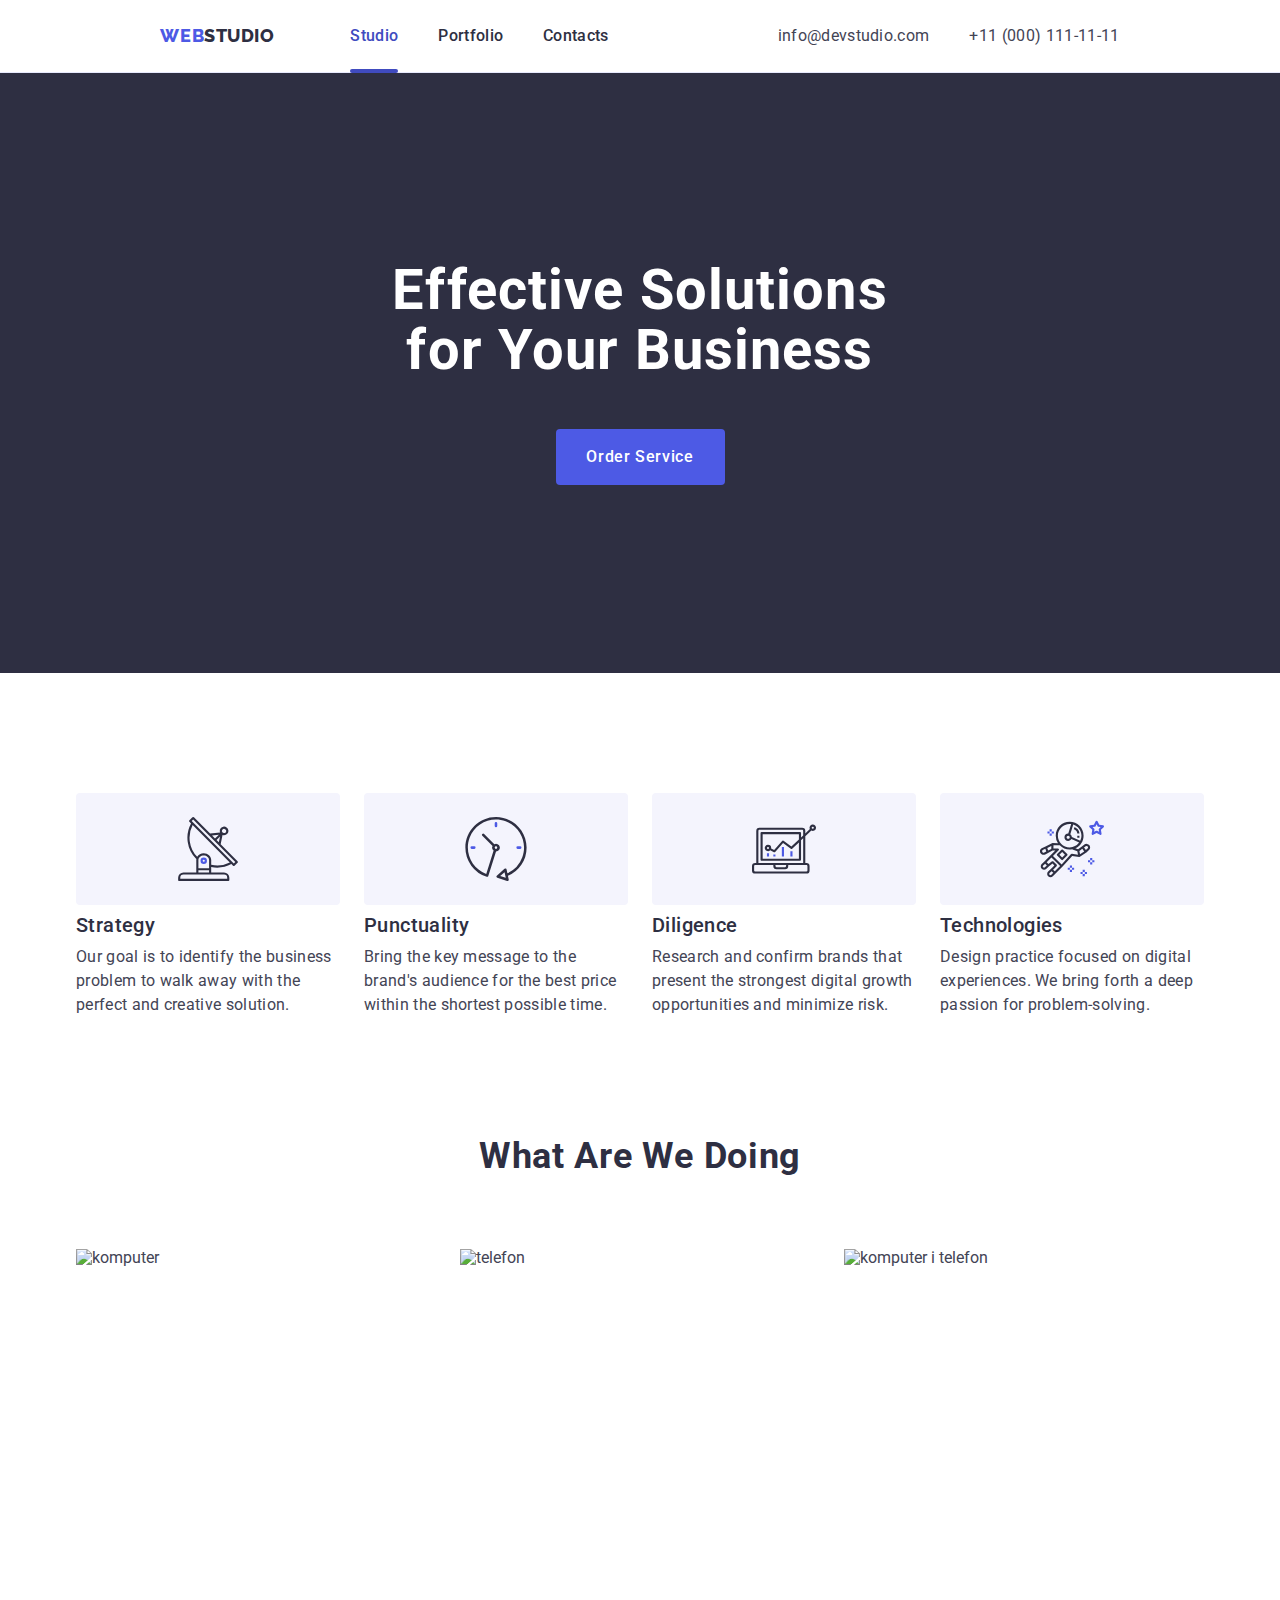
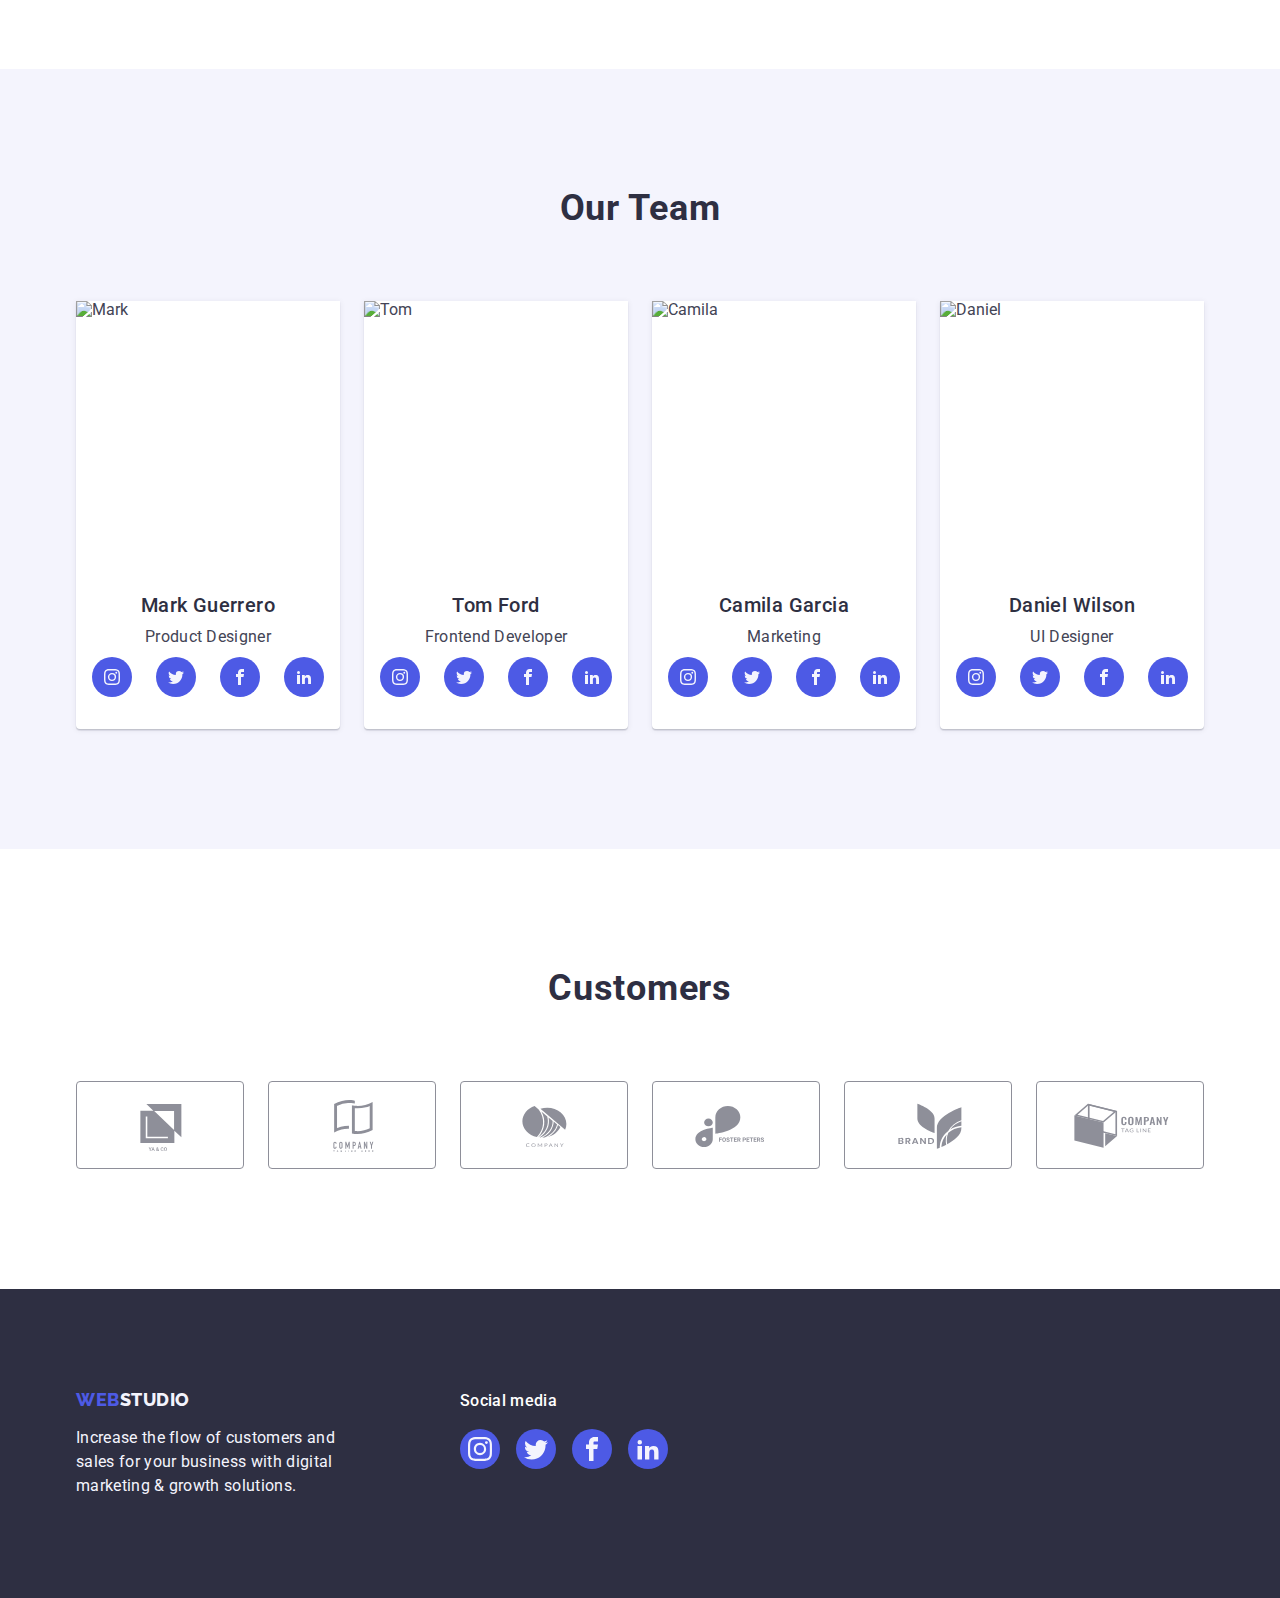
==== index.html @ f7e20d32 "commit" ====
<!DOCTYPE html>
<html lang="en">
  <head>
    <meta charset="UTF-8" />
    <meta name="viewport" content="width=device-width, initial-scale=1.0" />
    <title>Document</title>
    <link rel="preconnect" href="https://fonts.googleapis.com" />
    <link rel="preconnect" href="https://fonts.gstatic.com" crossorigin />
    <link
      href="https://fonts.googleapis.com/css2?family=Raleway:wght@800&family=Roboto:wght@400;500;700;900&display=swap"
      rel="stylesheet"
    />
    <link
      rel="stylesheet"
      href="https://cdnjs.cloudflare.com/ajax/libs/modern-normalize/1.0.0/modern-normalize.min.css"
    />
    <link rel="stylesheet" href="./css/styles.css" />
  </head>
  <body>
    <header class="header">
      <div class="header-div container">
        <nav class="nav">
          <a href="./index.html" class="link logo"
            >Web<span class="logo-studio-top">Studio</span></a
          >
          <ul class="list nav">
            <li>
              <a href="./index.html" class="link nav active">Studio</a>
            </li>
            <li>
              <a href="./portfolio.html" class="link nav">Portfolio</a>
            </li>
            <li><a href="" class="link nav">Contacts</a></li>
          </ul>
        </nav>
        <address class="address">
          <ul class="list address">
            <li>
              <a href="mailto:info@devstudio.com" class="link address"
                >info@devstudio.com</a
              >
            </li>
            <li>
              <a href="tel:+110001111111" class="link address"
                >+11 (000) 111-11-11</a
              >
            </li>
          </ul>
        </address>
      </div>
    </header>
    <main>
      <section class="hero-image">
        <div class="container">
          <h1 class="hero-header">Effective Solutions for Your Business</h1>
          <button type="button" class="button studio" data-modal-open>
            Order Service
          </button>
        </div>
      </section>
      <section class="values">
        <div class="container">
          <h2 class="visually-hidden">Zbędny nagłówek h2</h2>
          <ul class="list">
            <li class="list-values">
              <div class="values-images">
                <svg width="64" height="64">
                  <use href="./images/icons.svg#icon-antenna"></use>
                </svg>
              </div>
              <h3 class="title">Strategy</h3>
              <p class="text">
                Our goal is to identify the business problem to walk away with
                the perfect and creative solution.
              </p>
            </li>
            <li class="list-values">
              <div class="values-images">
                <svg width="64" height="64">
                  <use href="./images/icons.svg#icon-clock"></use>
                </svg>
              </div>
              <h3 class="title">Punctuality</h3>
              <p class="text">
                Bring the key message to the brand's audience for the best price
                within the shortest possible time.
              </p>
            </li>
            <li class="list-values">
              <div class="values-images">
                <svg width="64" height="64">
                  <use href="./images/icons.svg#icon-diagram"></use>
                </svg>
              </div>
              <h3 class="title">Diligence</h3>
              <p class="text">
                Research and confirm brands that present the strongest digital
                growth opportunities and minimize risk.
              </p>
            </li>
            <li class="list-values">
              <div class="values-images">
                <svg width="64" height="64">
                  <use href="./images/icons.svg#icon-astronaut-1"></use>
                </svg>
              </div>
              <h3 class="title">Technologies</h3>
              <p class="text">
                Design practice focused on digital experiences. We bring forth a
                deep passion for problem-solving.
              </p>
            </li>
          </ul>
        </div>
      </section>
      <section class="main">
        <div class="container">
          <h2 class="section-title">What are we doing</h2>
          <ul class="list">
            <li class="list-main">
              <img
                src="./images/komputer.jpg"
                alt="komputer"
                width="360"
                height="300"
              />
            </li>
            <li class="list-main">
              <img
                src="./images/telefon.jpg"
                alt="telefon"
                width="360"
                height="300"
              />
            </li>
            <li class="list-main">
              <img
                src="./images/komp_i_telefon.jpg"
                alt="komputer i telefon"
                width="360"
                height="300"
              />
            </li>
          </ul>
        </div>
      </section>
      <section class="team">
        <div class="container">
          <h2 class="section-title">Our Team</h2>
          <ul class="list">
            <li class="list-team">
              <img
                src="./images/mark.jpg"
                alt="Mark"
                width="264"
                height="260"
              />
              <div class="li-description">
                <h3 class="image-title">Mark Guerrero</h3>
                <p class="image-text">Product Designer</p>
                <ul class="socials">
                  <li class="socials-element">
                    <a class="socials link" href="">
                      <svg class="svg-socials" width="16" height="16">
                        <use
                          class="icon"
                          href="./images/icons.svg#icon-instagram"
                        ></use>
                      </svg>
                    </a>
                  </li>
                  <li class="socials-element">
                    <a class="socials link" href="">
                      <svg class="svg-socials" width="16" height="16">
                        <use
                          class="icon"
                          href="./images/icons.svg#icon-twitter"
                        ></use>
                      </svg>
                    </a>
                  </li>
                  <li class="socials-element">
                    <a class="socials link" href="">
                      <svg class="svg-socials" width="16" height="16">
                        <use
                          class="icon"
                          href="./images/icons.svg#icon-facebook"
                        ></use>
                      </svg>
                    </a>
                  </li>
                  <li class="socials-element">
                    <a class="socials link" href="">
                      <svg class="svg-socials" width="16" height="16">
                        <use
                          class="icon"
                          href="./images/icons.svg#icon-linkedin2"
                        ></use>
                      </svg>
                    </a>
                  </li>
                </ul>
              </div>
            </li>
            <li class="list-team">
              <img src="./images/tom.jpg" alt="Tom" width="264" height="260" />
              <div class="li-description">
                <h3 class="image-title">Tom Ford</h3>
                <p class="image-text">Frontend Developer</p>
                <ul class="socials">
                  <li class="socials-element">
                    <a class="socials link" href="">
                      <svg class="svg-socials" width="16" height="16">
                        <use
                          class="icon"
                          href="./images/icons.svg#icon-instagram"
                        ></use>
                      </svg>
                    </a>
                  </li>
                  <li class="socials-element">
                    <a class="socials link" href="">
                      <svg class="svg-socials" width="16" height="16">
                        <use
                          class="icon"
                          href="./images/icons.svg#icon-twitter"
                        ></use>
                      </svg>
                    </a>
                  </li>
                  <li class="socials-element">
                    <a class="socials link" href="">
                      <svg class="svg-socials" width="16" height="16">
                        <use
                          class="icon"
                          href="./images/icons.svg#icon-facebook"
                        ></use>
                      </svg>
                    </a>
                  </li>
                  <li class="socials-element">
                    <a class="socials link" href="">
                      <svg class="svg-socials" width="16" height="16">
                        <use
                          class="icon"
                          href="./images/icons.svg#icon-linkedin2"
                        ></use>
                      </svg>
                    </a>
                  </li>
                </ul>
              </div>
            </li>
            <li class="list-team">
              <img
                src="./images/camila.jpg"
                alt="Camila"
                width="264"
                height="260"
              />
              <div class="li-description">
                <h3 class="image-title">Camila Garcia</h3>
                <p class="image-text">Marketing</p>
                <ul class="socials">
                  <li class="socials-element">
                    <a class="socials link" href="">
                      <svg class="svg-socials" width="16" height="16">
                        <use
                          class="icon"
                          href="./images/icons.svg#icon-instagram"
                        ></use>
                      </svg>
                    </a>
                  </li>
                  <li class="socials-element">
                    <a class="socials link" href="">
                      <svg class="svg-socials" width="16" height="16">
                        <use
                          class="icon"
                          href="./images/icons.svg#icon-twitter"
                        ></use>
                      </svg>
                    </a>
                  </li>
                  <li class="socials-element">
                    <a class="socials link" href="">
                      <svg class="svg-socials" width="16" height="16">
                        <use
                          class="icon"
                          href="./images/icons.svg#icon-facebook"
                        ></use>
                      </svg>
                    </a>
                  </li>
                  <li class="socials-element">
                    <a class="socials link" href="">
                      <svg class="svg-socials" width="16" height="16">
                        <use
                          class="icon"
                          href="./images/icons.svg#icon-linkedin2"
                        ></use>
                      </svg>
                    </a>
                  </li>
                </ul>
              </div>
            </li>
            <li class="list-team">
              <img
                src="./images/daniel.jpg"
                alt="Daniel"
                width="264"
                height="260"
              />
              <div class="li-description">
                <h3 class="image-title">Daniel Wilson</h3>
                <p class="image-text">UI Designer</p>
                <ul class="socials">
                  <li class="socials-element">
                    <a class="socials link" href="">
                      <svg class="svg-socials" width="16" height="16">
                        <use
                          class="icon"
                          href="./images/icons.svg#icon-instagram"
                        ></use>
                      </svg>
                    </a>
                  </li>
                  <li class="socials-element">
                    <a class="socials link" href="">
                      <svg class="svg-socials" width="16" height="16">
                        <use
                          class="icon"
                          href="./images/icons.svg#icon-twitter"
                        ></use>
                      </svg>
                    </a>
                  </li>
                  <li class="socials-element">
                    <a class="socials link" href="">
                      <svg class="svg-socials" width="16" height="16">
                        <use
                          class="icon"
                          href="./images/icons.svg#icon-facebook"
                        ></use>
                      </svg>
                    </a>
                  </li>
                  <li class="socials-element">
                    <a class="socials link" href="">
                      <svg class="svg-socials" width="16" height="16">
                        <use
                          class="icon"
                          href="./images/icons.svg#icon-linkedin2"
                        ></use>
                      </svg>
                    </a>
                  </li>
                </ul>
              </div>
            </li>
          </ul>
        </div>
      </section>
      <section class="customers">
        <div class="container customers">
          <h2 class="section-title">Customers</h2>
          <ul class="list customers">
            <li class="list customers-element">
              <a class="customers link" href="">
                <svg class="svg-customers" width="104" height="56">
                  <use
                    class="icon"
                    href="./images/icons.svg#icon-customer1"
                  ></use>
                </svg>
              </a>
            </li>
            <li class="list customers-element">
              <a class="customers link" href="">
                <svg class="svg-customers" width="104" height="56">
                  <use
                    class="icon"
                    href="./images/icons.svg#icon-customer2"
                  ></use>
                </svg>
              </a>
            </li>
            <li class="list customers-element">
              <a class="customers link" href="">
                <svg class="svg-customers" width="104" height="56">
                  <use
                    class="icon"
                    href="./images/icons.svg#icon-customer3"
                  ></use>
                </svg>
              </a>
            </li>
            <li class="list customers-element">
              <a class="customers link" href="">
                <svg class="svg-customers" width="104" height="56">
                  <use
                    class="icon"
                    href="./images/icons.svg#icon-customer4"
                  ></use>
                </svg>
              </a>
            </li>
            <li class="list customers-element">
              <a class="customers link" href="">
                <svg class="svg-customers" width="104" height="56">
                  <use
                    class="icon"
                    href="./images/icons.svg#icon-customer5"
                  ></use>
                </svg>
              </a>
            </li>
            <li class="list customers-element">
              <a class="customers link" href="">
                <svg class="svg-customers" width="104" height="56">
                  <use
                    class="icon"
                    href="./images/icons.svg#icon-customer6"
                  ></use>
                </svg>
              </a>
            </li>
          </ul>
        </div>
      </section>
    </main>
    <footer class="footer">
      <div class="footer-bigbox container">
        <div class="footer-div">
          <a href="./index.html" class="link logo"
            >Web<span class="logo-studio-bottom">Studio</span></a
          >
          <p class="footer-text">
            Increase the flow of customers and sales for your business with
            digital marketing & growth solutions.
          </p>
        </div>
        <div class="footer-socials">
          <p class="footer-text-socials">Social media</p>
          <ul class="socials-footer">
            <li class="socials-element">
              <a class="socials link-footer" href="">
                <svg class="svg-socials" width="24" height="24">
                  <use
                    class="icon"
                    href="./images/icons.svg#icon-instagram"
                  ></use>
                </svg>
              </a>
            </li>
            <li class="socials-element">
              <a class="socials link-footer" href="">
                <svg class="svg-socials" width="24" height="24">
                  <use
                    class="icon"
                    href="./images/icons.svg#icon-twitter"
                  ></use>
                </svg>
              </a>
            </li>
            <li class="socials-element">
              <a class="socials link-footer" href="">
                <svg class="svg-socials" width="24" height="24">
                  <use
                    class="icon"
                    href="./images/icons.svg#icon-facebook"
                  ></use>
                </svg>
              </a>
            </li>
            <li class="socials-element">
              <a class="socials link-footer" href="">
                <svg class="svg-socials" width="24" height="24">
                  <use
                    class="icon"
                    href="./images/icons.svg#icon-linkedin2"
                  ></use>
                </svg>
              </a>
            </li>
          </ul>
        </div>
      </div>
    </footer>
    <div class="backdrop is-hidden" data-modal>
      <div class="modal">
        <button type="button" class="close-btn" data-modal-close>
          <svg class="svg-close-btn" width="8" height="8">
            <use
              class="icon"
              href="./images/icons.svg#icon-close-black-18dp-2-1"
            ></use>
          </svg>
        </button>
        <h3 class="modal-title">
          Leave your contacts and we will call you back
        </h3>
        <div class="inputs">
          <form>
            <label
              >Name<input
                class="modal-input"
                type="text"
                name="name"
                placeholder=" "
            /></label>

            <label
              >Phone<input
                class="modal-input"
                type="text"
                name="phone"
                placeholder=" "
              />
            </label>
            <label
              >Email<input
                class="modal-input"
                type="text"
                name="email"
                placeholder=" "
              />
            </label>
            <label
              >Comment<input
                class="modal-input"
                type="text"
                name="name"
                placeholder="Text input "
              />
            </label>
          </form>
        </div>
        <div class="checkbox">
          <checkbox></checkbox>
        </div>
      </div>
    </div>
    <script src="./js/modal.js"></script>
  </body>
</html>
---- css/styles.css ----
* {
margin: 0;
padding: 0;
}
:root {
    --brand-font: 'Roboto', sans-serif;
    --brand-color: #434455;
    --logo-color1: #4d5ae5;
    --logo-color2: #2e2f42;
    --background-color: #ffffff;
    --HoverFocus-color: #404bbf;
    --section-background-color: #F4F4FD;
    --border-color: #e7e9fc;
    --customers-color: #8e8f99;
    --socials-hover-footer: #31d0aa;
    --modal-color: #fcfcfc;
}
:hover
:focus {
transition: 250ms cubic-bezier(0.4, 0, 0.2, 1);
}
body {
    font-family: var(--brand-font);
    background-color: var(--background-color);
    color: var(--brand-color);
}
.main {
    padding-bottom: 120px;
}
.main-portfolio {
    padding: 96px 0 120px;
}
img {
    display: block;
}
.header {
    border-bottom: 1px solid var(--border-color);
    box-shadow: 
        0px 2px 1px rgba(46, 47, 66, 0.08),
        0px 1px 1px rgba(46, 47, 66, 0.16),
        0px 1px 6px rgba(46, 47, 66, 0.08);
}
.header-div {
    display: flex;
    justify-content: space-around;
}
.container {
    width: 1158px;
    margin: 0 auto;
    padding: 0 15px 0 15px;
}
.nav {
    display: flex;
    align-items: center;
}
.logo {
    font-family: 'Raleway', sans-serif;
    text-transform: uppercase;
    font-size: 18px;
    font-weight: 800;
    line-height: 1.17;
    letter-spacing: 0.03em;
    color: var(--logo-color1);
    margin-right: 76px;
}
.logo-studio-top {
    color: var(--logo-color2);
}
.link {
    text-decoration: none;
    cursor: pointer;
}
.link.address {
    text-decoration: none;
    font-style: normal;
    line-height: 1.5;
    letter-spacing: 0.02em;
    color: var(--brand-color);
    transition: color 250ms cubic-bezier(0.4, 0, 0.2, 1);
}

.link.address:hover,
.link.address:focus {
    color: var(--HoverFocus-color);   
}
.link.nav {
    color: var(--logo-color2);
    font-size: 16px;
    font-weight: 500;
    line-height: 24px;
    letter-spacing: 0.02em;
    padding: 24px 0;
    position: relative;
    transition: color 250ms cubic-bezier(0.4, 0, 0.2, 1);
}
.link.nav.active {
    color: var(--HoverFocus-color);
}
.link.nav.active::after {
    content:'';
    position: absolute;
    left: 0;
    bottom: -1px;
    height: 4px;
    width: 100%;
    background-color: var(--HoverFocus-color);
    border-radius: 2px;
}
.link.nav:hover,
.link.nav:focus {
    color: var(--HoverFocus-color);
}
.list {
    list-style: none;
    display: flex;
    gap: 24px;
    padding: 0;
}
.list.nav {
    display: flex;
    gap: 40px;
}
.list-values {
    width: calc((100% - 72px) / 4);
    padding: 0;
}
.list.address {
    display: flex;
    gap: 40px;
    padding: 24px 0;
}
.list-main {
    width: calc((100% - 48px) / 3);
}
.list-portfolio-buttons {
    display: flex;
    list-style: none;
    justify-content: center;
    gap: 24px;
    margin-bottom: 72px;
}
.button.portfolio {
    padding: 12px 24px;
    border-radius: 4px;
    border: 1px solid var(--border-color);
    cursor: pointer;
    transition: color 250ms cubic-bezier(0.4, 0, 0.2, 1),
        background-color 250ms cubic-bezier(0.4, 0, 0.2, 1),
        border-color 250ms cubic-bezier(0.4, 0, 0.2, 1),
        box-shadow 250ms cubic-bezier(0.4, 0, 0.2, 1);
}
.button.portfolio:hover, 
.button.portfolio:focus {
    border: 1px solid transparent;
    box-shadow: 
        0px 3px 1px rgba(0, 0, 0, 0.1),
        0px 2px 1px rgba(0, 0, 0, 0.08),
        0px 2px 2px rgba(0, 0, 0, 0.12);
    
}
.list-portfolio-elements {
    display: flex;
    flex-wrap: wrap;
    column-gap: 24px;
    row-gap: 48px;
    list-style: none;
}
.list-portofolio-element {
    width: calc((100% - 48px) / 3);
}
.portfolio-element {
    padding: 32px 16px;
    border: 1px solid var(--border-color);
    border-top: none;
}
.link.portfolio {
    display: block;
    transition: box-shadow 250ms cubic-bezier(0.4, 0, 0.2, 1);
}
.link.portfolio:hover,
.link.portfolio:focus {
    box-shadow: 
        0px 1px 6px rgba(46, 47, 66, 0.08),
        0px 1px 1px rgba(46, 47, 66, 0.16),
        0px 2px 1px rgba(46, 47, 66, 0.08);
    transform: translateY(0%);
}
.hero-image {
    background-color: var(--logo-color2);
    padding: 188px 0;
    background-image: linear-gradient(rgba(46, 47, 66, 0.7), rgba(46, 47, 66, 0.7)), url("../images/people-office.jpg");
    background-repeat: no-repeat;
    background-size: cover;
    background-position: center;
    max-width: 1440px;
    margin: auto;
}
.hero-header {
    text-align: center;
    font-size: 56px;
    font-weight: 700;
    line-height: 1.07;
    letter-spacing: 0.02em;
    color: var(--background-color);
    max-width: 496px;
    margin: 0 auto;
}
.button.studio {
    background-color: var(--logo-color1);
    color: var(--background-color);
    font-size: 16px;
    font-weight: 500;
    line-height: 1.5;
    letter-spacing: 0.04em;
    cursor: pointer;
    border: none;
    border-radius: 4px;
    height: 56px;
    min-width: 169px;
    display: block;
    margin: 48px auto 0 auto;
    transition: background-color 250ms cubic-bezier(0.4, 0, 0.2, 1);
}
.button:hover, .button:focus {
    background-color: var(--HoverFocus-color);
    
}
.button.portfolio {
    background-color: var(--section-background-color);
    color: var(--logo-color1)
}
.button.portfolio:hover, button.portfolio:focus {
    background-color: var(--HoverFocus-color);
    color: var(--background-color);
    
}
.values {
    padding: 120px 0;
}
.title {
    font-weight: 500;
    font-size: 20px;
    line-height: 1.2;
    letter-spacing: 0.02em;
    color: var(--logo-color2);
    margin-bottom: 8px;
}
.section-title {
    color: var(--logo-color2);
    font-size: 36px;
    line-height: 1.11;
    letter-spacing: 0.02em;
    text-align: center;
    text-transform: capitalize;
    margin-bottom:  72px;
}
.image-title {
    color: var(--logo-color2);
    font-size: 20px;
    font-weight: 500;
    line-height: 1.2;
    letter-spacing: 0.02em;
    text-align: center;
    margin-bottom: 8px;
}
.image-title-portfolio {
    color: var(--logo-color2);
    font-size: 20px;
    font-weight: 500;
    line-height: 1.2;
    letter-spacing: 0.02em;
    text-align: left;
    margin-bottom: 8px;
}
.text {
    line-height: 1.5;
    letter-spacing: 0.02em;

}
.image-text {
    font-size: 16px;
    line-height: 1.5;
    letter-spacing: 0.02em;
    text-align: center;
    margin-bottom: 8px;
}
.image-text-portfolio {
    font-size: 16px;
    line-height: 1.5;
    letter-spacing: 0.02em;
    text-align: left;
    color: var(--brand-color);
}
.team {
    background-color: var(--section-background-color);
    padding: 120px 0;
}
.list-team {
    background-color: var(--background-color);
    width: calc((100% - 72px) / 4);
    border-radius: 0px 0px 4px 4px;
    box-shadow:
        0px 1px 6px rgba(46, 47, 66, 0.08),
        0px 1px 1px rgba(46, 47, 66, 0.16),
        0px 2px 1px rgba(46, 47, 66, 0.08);
}
.li-description {
    padding: 32px 0;
}
.footer {
    background-color: var(--logo-color2);
    padding: 100px 0;
    display: flex;
}
.footer-bigbox {
    display: flex;
    align-items: baseline;
}
.logo-studio-bottom {
    color: var(--section-background-color);
    text-decoration: none;
}
.footer-text {
    font-size: 16px;
    font-weight: 400;
    line-height: 1.5;
    letter-spacing: 0.02em;
    color: var(--section-background-color);
    max-width: 264px;
    margin-top: 16px;
}
.footer-text-socials {
    font-size: 16px;
    font-weight: 500;
    line-height: 1.5;
    letter-spacing: 0.02em;
    color: var(--background-color);
    max-width: 264px;
    margin-bottom: 16px;
}
footer > div > .link.logo {
    display: inline-block;
}
.footer-div {
    margin-right: 120px;
}
.footer-socials > p {
    display: block;
}
.visually-hidden {
    position: absolute;
    width: 1px;
    height: 1px;
    margin: -1px;
    border: 0;
    padding: 0;
    white-space: nowrap;
    clip-path: inset(100%);
    clip: rect(0 0 0 0);
    overflow: hidden;
}
.socials {
    display: flex;
    gap: 24px;
    list-style: none;
    justify-content: center;
}
.socials-footer {
    display: flex;
    gap: 16px;
    list-style: none;
    justify-content: center;
}
.socials-element {
    width: 40px;
    height: 40px;
}
.values-images {
    display: flex;
    align-items: center;
    justify-content: center;
    height: 112px;
    background-color: var(--section-background-color);
    margin-bottom: 8px;
    border-radius: 4px;
}
.socials.link, .socials.link-footer {
    width: 100%;
    height: 100%;
    background-color: var(--logo-color1);
    border-radius: 50%;
    justify-content: center;
    align-items: center;
    transition: background-color 250ms cubic-bezier(0.4, 0, 0.2, 1);
}
.socials.link:hover, 
.socials.link:focus {
background-color: var(--HoverFocus-color);

}
.socials.link-footer:hover,
.socials.link-footer:focus {
    background-color: var(--socials-hover-footer);
    
}
.svg-socials {
fill: var(--section-background-color)
}
section.customers {
    padding-top: 120px;
    padding-bottom: 120px;
}
.customers > .container > h2 {
    margin-bottom: 72px;
}
.customers.link{
    width: 168px;
    height: 88px;
    gap: 24px;
    border-radius: 4px;
    border: 1px solid var(--customers-color);
    display: flex;
    align-items: center;
    justify-content: center;
    color: var(--customers-color);
    transition: border-color 250ms cubic-bezier(0.4, 0, 0.2, 1),
        color 250ms cubic-bezier(0.4, 0, 0.2, 1);
}
.customers.link:hover,
.customers.link:focus {
    border-color: var(--HoverFocus-color);
    color: var(--HoverFocus-color); 
}
.svg-customers {
    fill: currentColor; 
}
.overlay {
    position: relative;
    width: 100%;
    height: 100%;
    overflow: hidden;
}

.overlay-text {
    position: absolute;
    top: 0;
    color: var(--section-background-color);
    font-size: 16px;
    font-weight: 400;
    line-height: 1.5;
    letter-spacing: 0.02em;
    padding: 40px 32px;
    background-color: var(--logo-color1);
    height: 100%;
    width: 100%;
    transform: translateY(100%);
    transition: transform 250ms cubic-bezier(0.4, 0, 0.2, 1);
}
.to-overlay:hover .overlay-text {
    transform: translateY(0);
}
.to-overlay:focus .overlay-text {
    transform: translateY(0);
}
.backdrop {
    position: fixed;
    left: 0;
    top: 0;
    width: 100%;
    height: 100%;
    background-color: rgba(46, 47, 66, 0.4);
    transition: opacity 250ms cubic-bezier(0.4, 0, 0.2, 1), visibility 250ms cubic-bezier(0.4, 0, 0.2, 1);
}
.modal {
    position: absolute;
    top: 50%;
    left: 50%;
    transform: translate(-50%, -50%);
    width: 408px;
    min-height: 584px;
    background-color: var(--modal-color);
    box-shadow: 0px 1px 1px rgba(0, 0, 0, 0.14), 0px 1px 3px rgba(0, 0, 0, 0.12), 0px 2px 1px rgba(0, 0, 0, 0.2);
    border-radius: 4px;
    transition: transform 250ms cubic-bezier(0.4, 0, 0.2, 1);
}
.close-btn {
    position: absolute;
    top: 24px;
    right: 24px;
    width: 24px;
    height: 24px;
    border-radius: 50%;
    background-color: var(--border-color);
    display: flex;
    justify-content: center;
    align-items: center;
    border: 1px solid rgba(0,0,0,0.1);
    cursor: pointer;
    transition: background-color 250ms cubic-bezier(0.4, 0, 0.2, 1), border 250ms cubic-bezier(0.4, 0, 0.2, 1);
}
.close-btn:hover,
.close-btn:focus {
    background-color: var(--HoverFocus-color);
    border: none;
    fill: var(--background-color);
}
.svg-close-btn {
    transition: fill 250ms cubic-bezier(0.4, 0, 0.2, 1);
}
.is-hidden {
    opacity: 0;
    visibility: hidden;
    pointer-events: none;
}
.modal-title {
    text-align: center;
    padding: 72px;
}
label {
    display: block;
    width: 28rem;
    margin-bottom: 1.75rem;
    position: relative;
}
.inputs {
    display: flex;
        width: 360px;
        flex-direction: column;
        align-items: flex-start;
        gap: 8px;
}
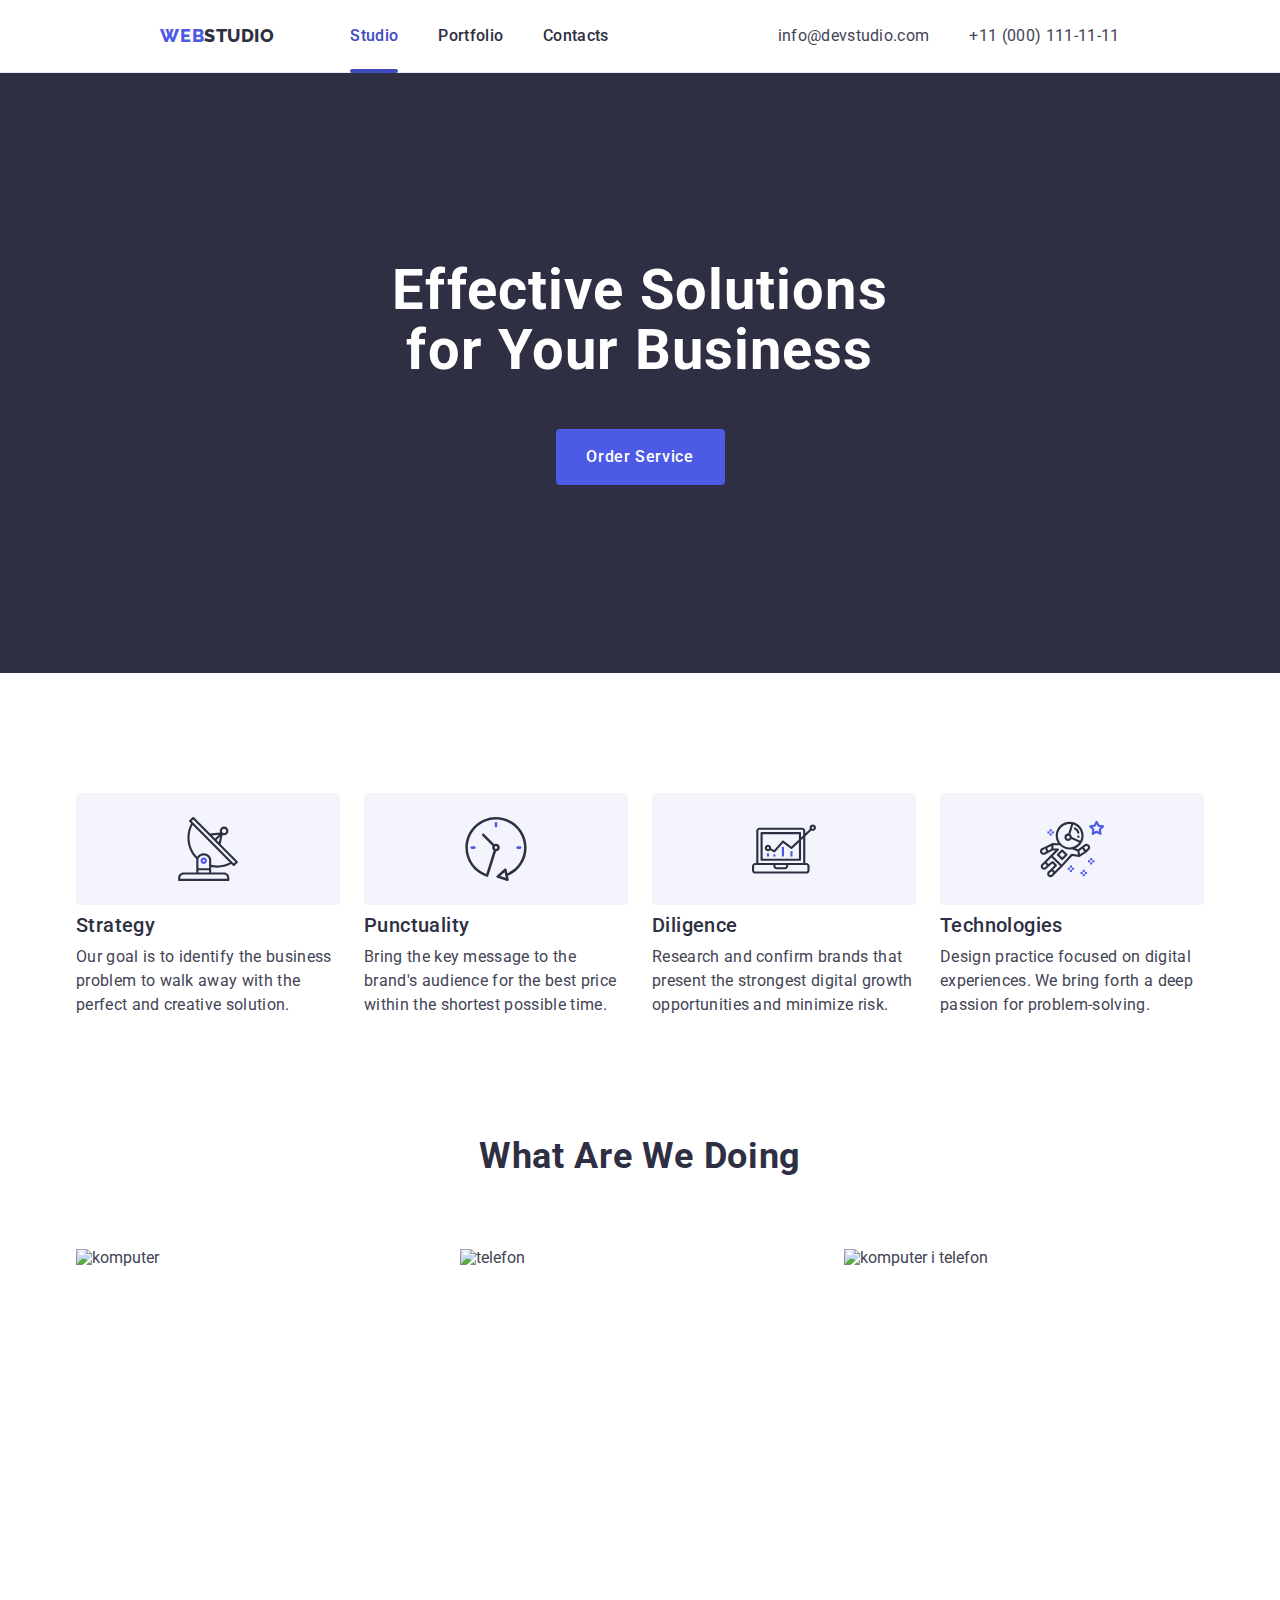
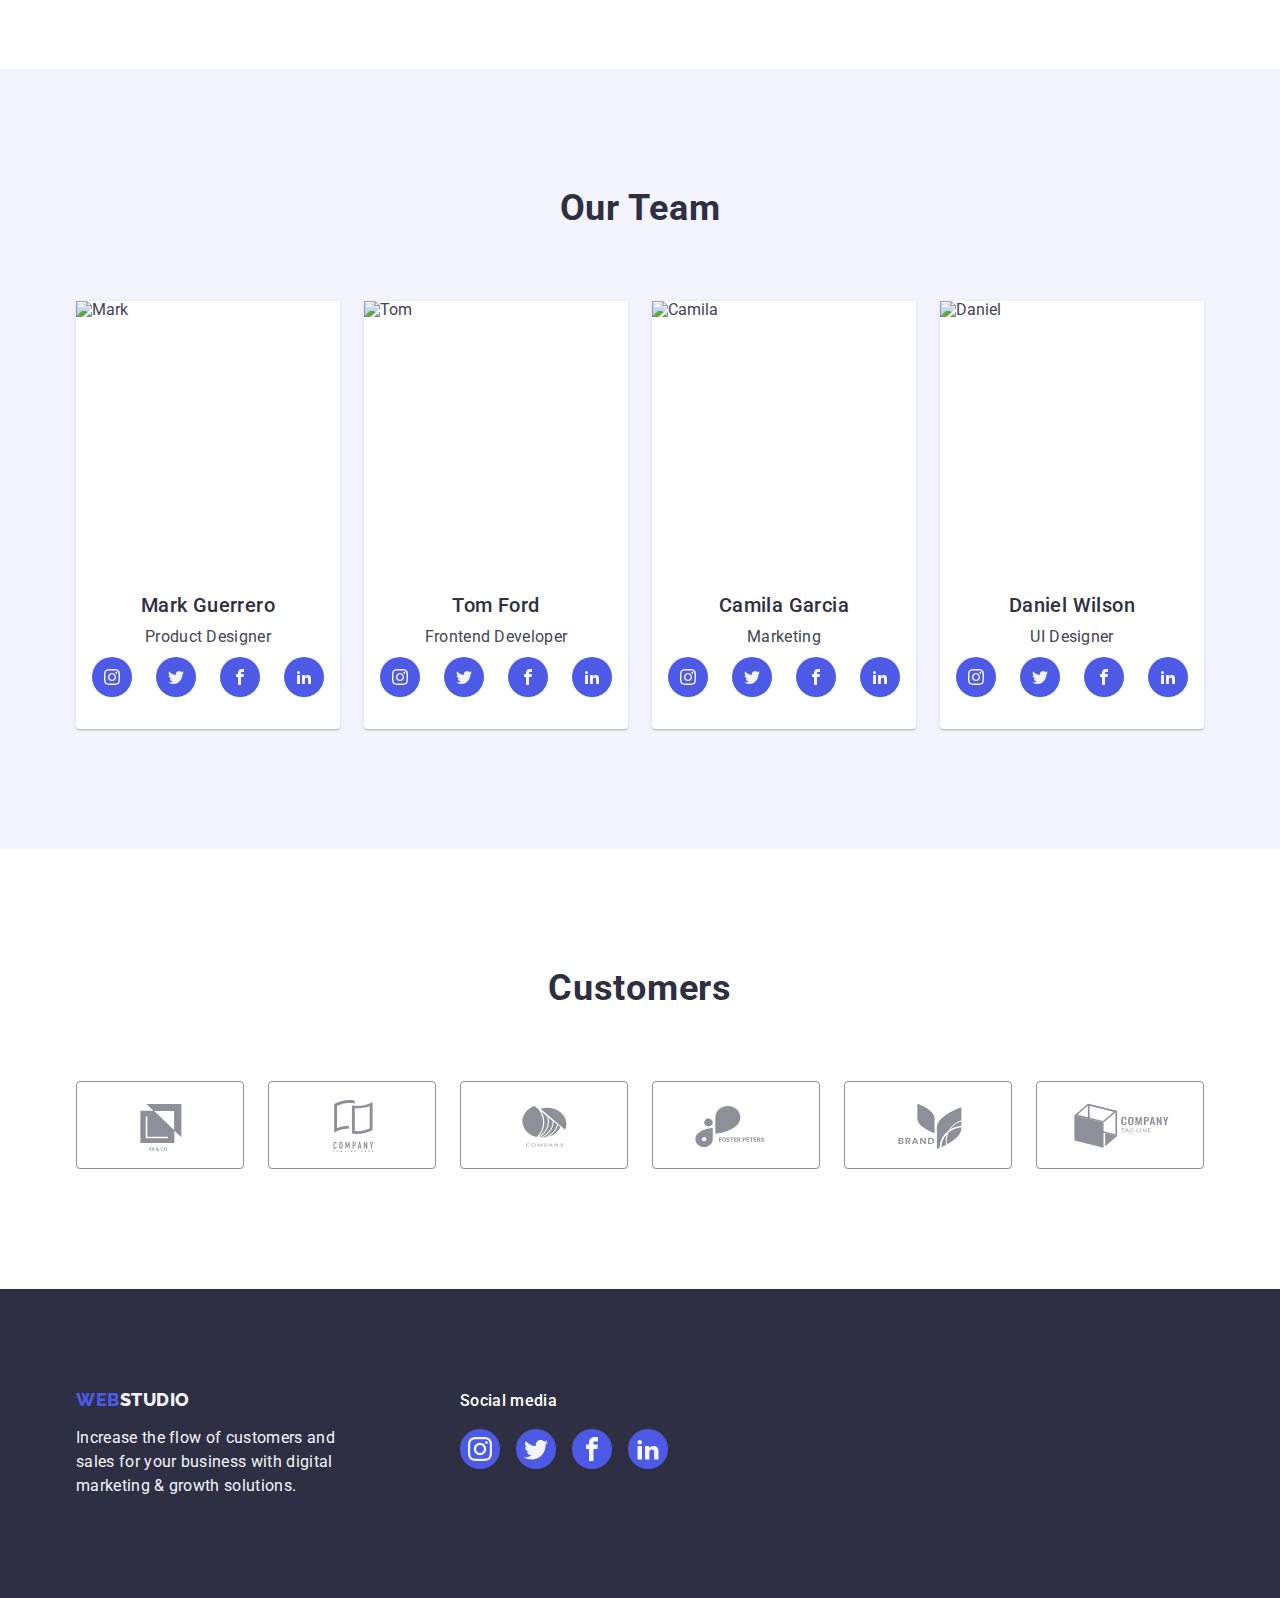
==== commit ee978bef: "commit" ====
--- a/index.html
+++ b/index.html
@@ -498,48 +498,79 @@
             ></use>
           </svg>
         </button>
-        <h3 class="modal-title">
-          Leave your contacts and we will call you back
-        </h3>
-        <div class="inputs">
-          <form>
-            <label
-              >Name<input
-                class="modal-input"
+        <p class="modal-title">Leave your contacts and we will call you back</p>
+        <form>
+          <div class="inputs">
+            <label class="label" for="user-name">Name</label>
+            <div class="input-and-icon">
+              <input
+                id="user-name"
+                name="user-name"
                 type="text"
-                name="name"
-                placeholder=" "
-            /></label>
-
-            <label
-              >Phone<input
-                class="modal-input"
+                class="input"
+              />
+              <svg width="18" height="24" class="svg-modal">
+                <use href="./images/icons.svg#icon-person-black-18dp-1"></use>
+              </svg>
+            </div>
+          </div>
+          <div class="inputs">
+            <label class="label" for="user-name">Phone</label>
+            <div class="input-and-icon">
+              <input
+                id="user-name"
+                name="user-name"
                 type="text"
-                name="phone"
-                placeholder=" "
-              />
-            </label>
-            <label
-              >Email<input
-                class="modal-input"
+                class="input"
+              />
+              <svg width="18" height="24" class="svg-modal">
+                <use href="./images/icons.svg#icon-phone-black-18dp-1"></use>
+              </svg>
+            </div>
+          </div>
+          <div class="inputs">
+            <label class="label" for="user-name">Email</label>
+            <div class="input-and-icon">
+              <input
+                id="user-name"
+                name="user-name"
                 type="text"
-                name="email"
-                placeholder=" "
-              />
-            </label>
-            <label
-              >Comment<input
-                class="modal-input"
-                type="text"
-                name="name"
-                placeholder="Text input "
-              />
-            </label>
-          </form>
-        </div>
-        <div class="checkbox">
-          <checkbox></checkbox>
-        </div>
+                class="input"
+              />
+              <svg width="18" height="24" class="svg-modal">
+                <use href="./images/icons.svg#icon-email-black-18dp-1"></use>
+              </svg>
+            </div>
+          </div>
+          <div class="inputs-comment">
+            <label class="label" for="user-comment">Comment</label>
+            <div class="input-and-icon">
+              <textarea
+                id="user-comment"
+                name="user-comment"
+                class="input-comment"
+                placeholder="Text input"
+              >
+              </textarea>
+            </div>
+            <div class="checkbox">
+              <input
+                id="user-privacy"
+                type="checkbox"
+                value="true"
+                name="user-privacy"
+                class="visually-hidden"
+              />
+              <label for="user-privacy">
+                I accept the terms and conditions of the</label
+              >
+            </div>
+          </div>
+          <button type="button" class="button studio" data-modal-open>
+            Send
+          </button>
+        </form>
+        <div class="checkbox"></div>
       </div>
     </div>
     <script src="./js/modal.js"></script>
--- a/css/styles.css
+++ b/css/styles.css
@@ -512,20 +512,77 @@
     visibility: hidden;
     pointer-events: none;
 }
+.modal {
+    padding: 72px 24px 24px 24px;
+}
 .modal-title {
     text-align: center;
-    padding: 72px;
-}
-label {
+    font-weight: 500;
+    font-size: 16px;
+    line-height: 1.5;
+    letter-spacing: 0.02em;
+    margin-bottom: 16px;
+}
+.inputs {
+   margin-bottom: 8px;
+}
+.label {
+    font-size: 12px;
+    line-height: 1.17;
+    letter-spacing: 0.04;
+    color: var(--customers-color);
     display: block;
-    width: 28rem;
-    margin-bottom: 1.75rem;
+    margin-bottom: 4px;
+}
+.input-and-icon {
     position: relative;
 }
-.inputs {
-    display: flex;
-        width: 360px;
-        flex-direction: column;
-        align-items: flex-start;
-        gap: 8px;
-}+.input {
+    width: 100%;
+    height: 40px;
+    border: 1px solid rgba(46, 47, 66, 0.4);
+    border-radius: 4px;
+    background-color: transparent;
+    padding-left: 38px;
+    outline: transparent;
+    transition: border-color 250ms cubic-bezier(0.4, 0, 0.2, 1);
+}
+.input:focus {
+    border-color: var(--logo-color1);
+}
+.svg-modal {
+    position: absolute;
+    left: 16px;
+    top: 50%;
+    transform: translateY(-50%);
+    transition: fill 250ms cubic-bezier(0.4, 0, 0.2, 1);
+}
+.inputs-comment {
+    margin-bottom: 16px;
+}
+.input-comment {
+    width: 100%;
+    height: 120px;
+    border: 1px solid rgba(46, 47, 66, 0.4);
+        border-radius: 4px;
+        background-color: transparent;
+        padding: 8px 16px;
+        outline:transparent;
+        resize: none;
+        font-size: 12px;
+            line-height: 1.17;
+            letter-spacing: 0.04;
+            color: rgba(46, 47, 66, 0.4);
+            transition: border-color 250ms cubic-bezier(0.4, 0, 0.2, 1);
+}
+.input-comment:focus {
+    border-color: var(--logo-color1);
+}
+.checkbox {
+    margin-bottom: 24px;
+}
+.user-privacy {
+    font-size: 12px;
+        line-height: 1.17;
+        letter-spacing: 0.04;
+}
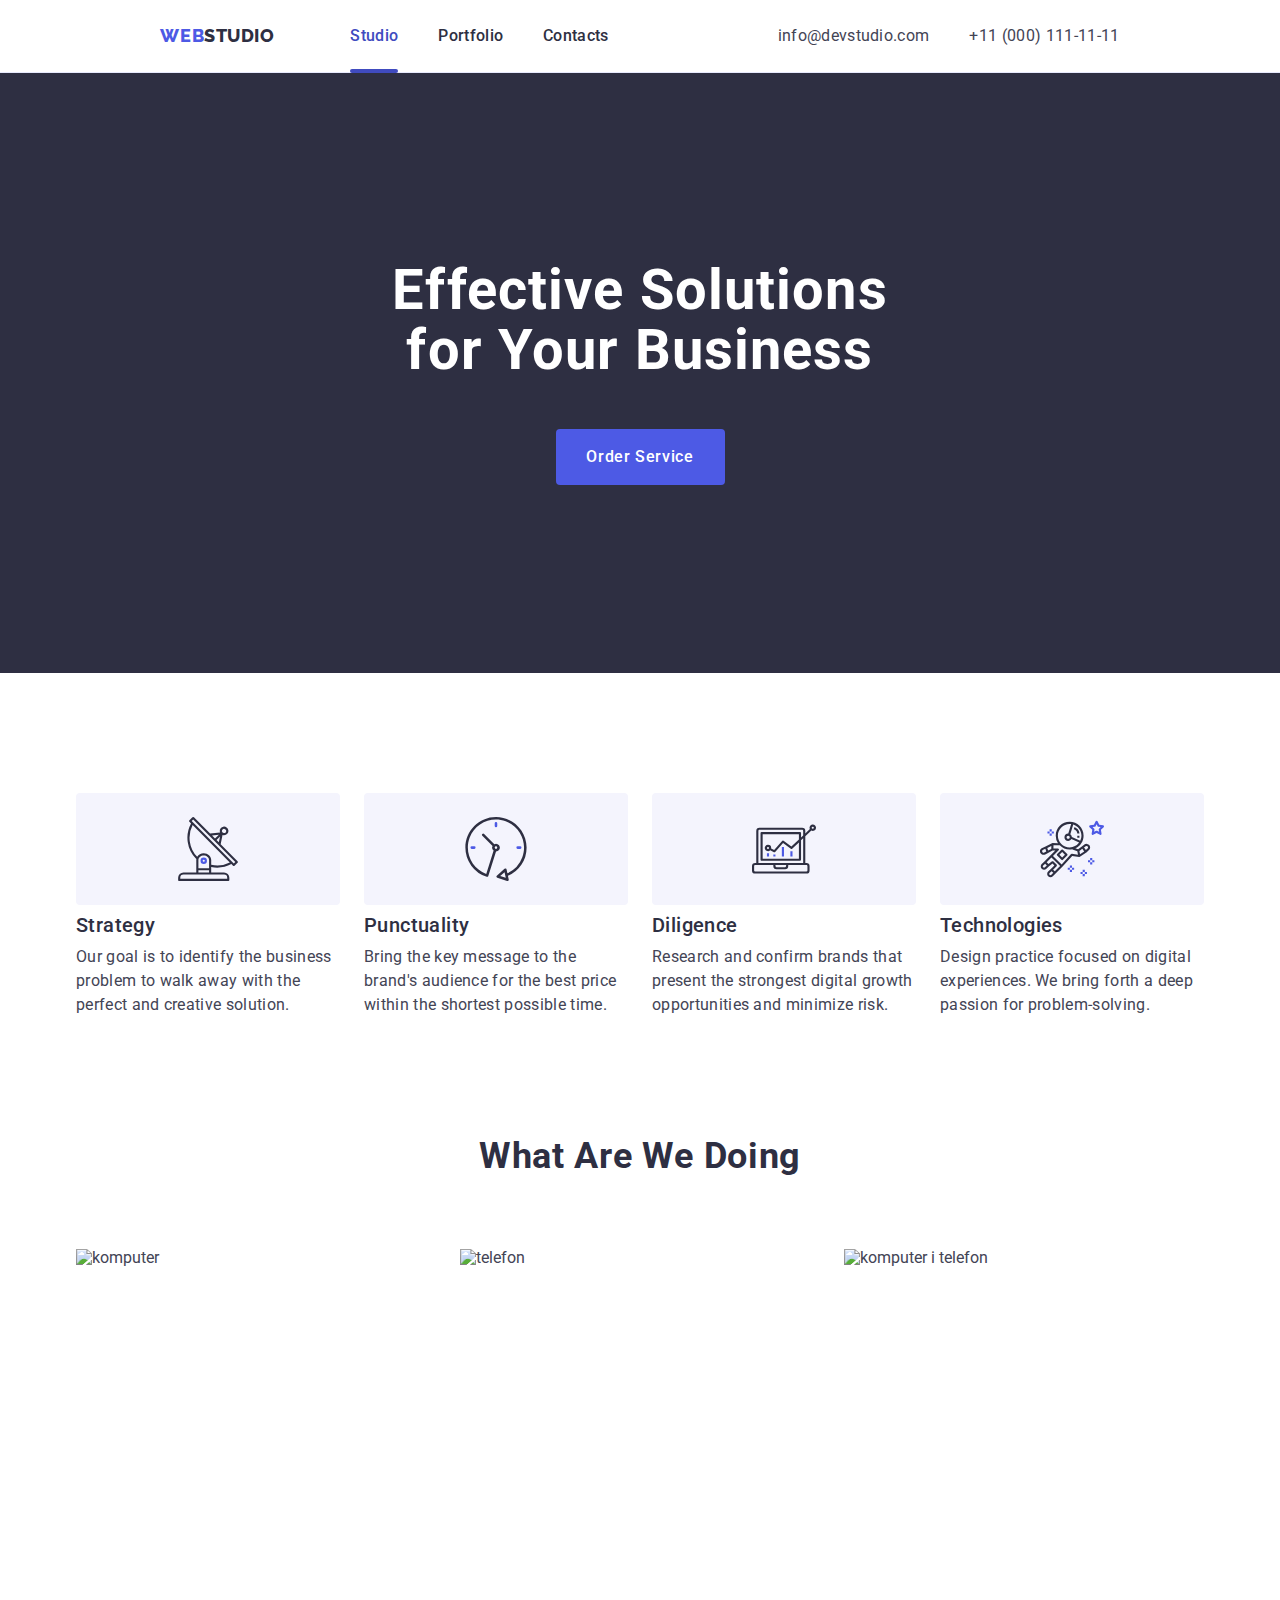
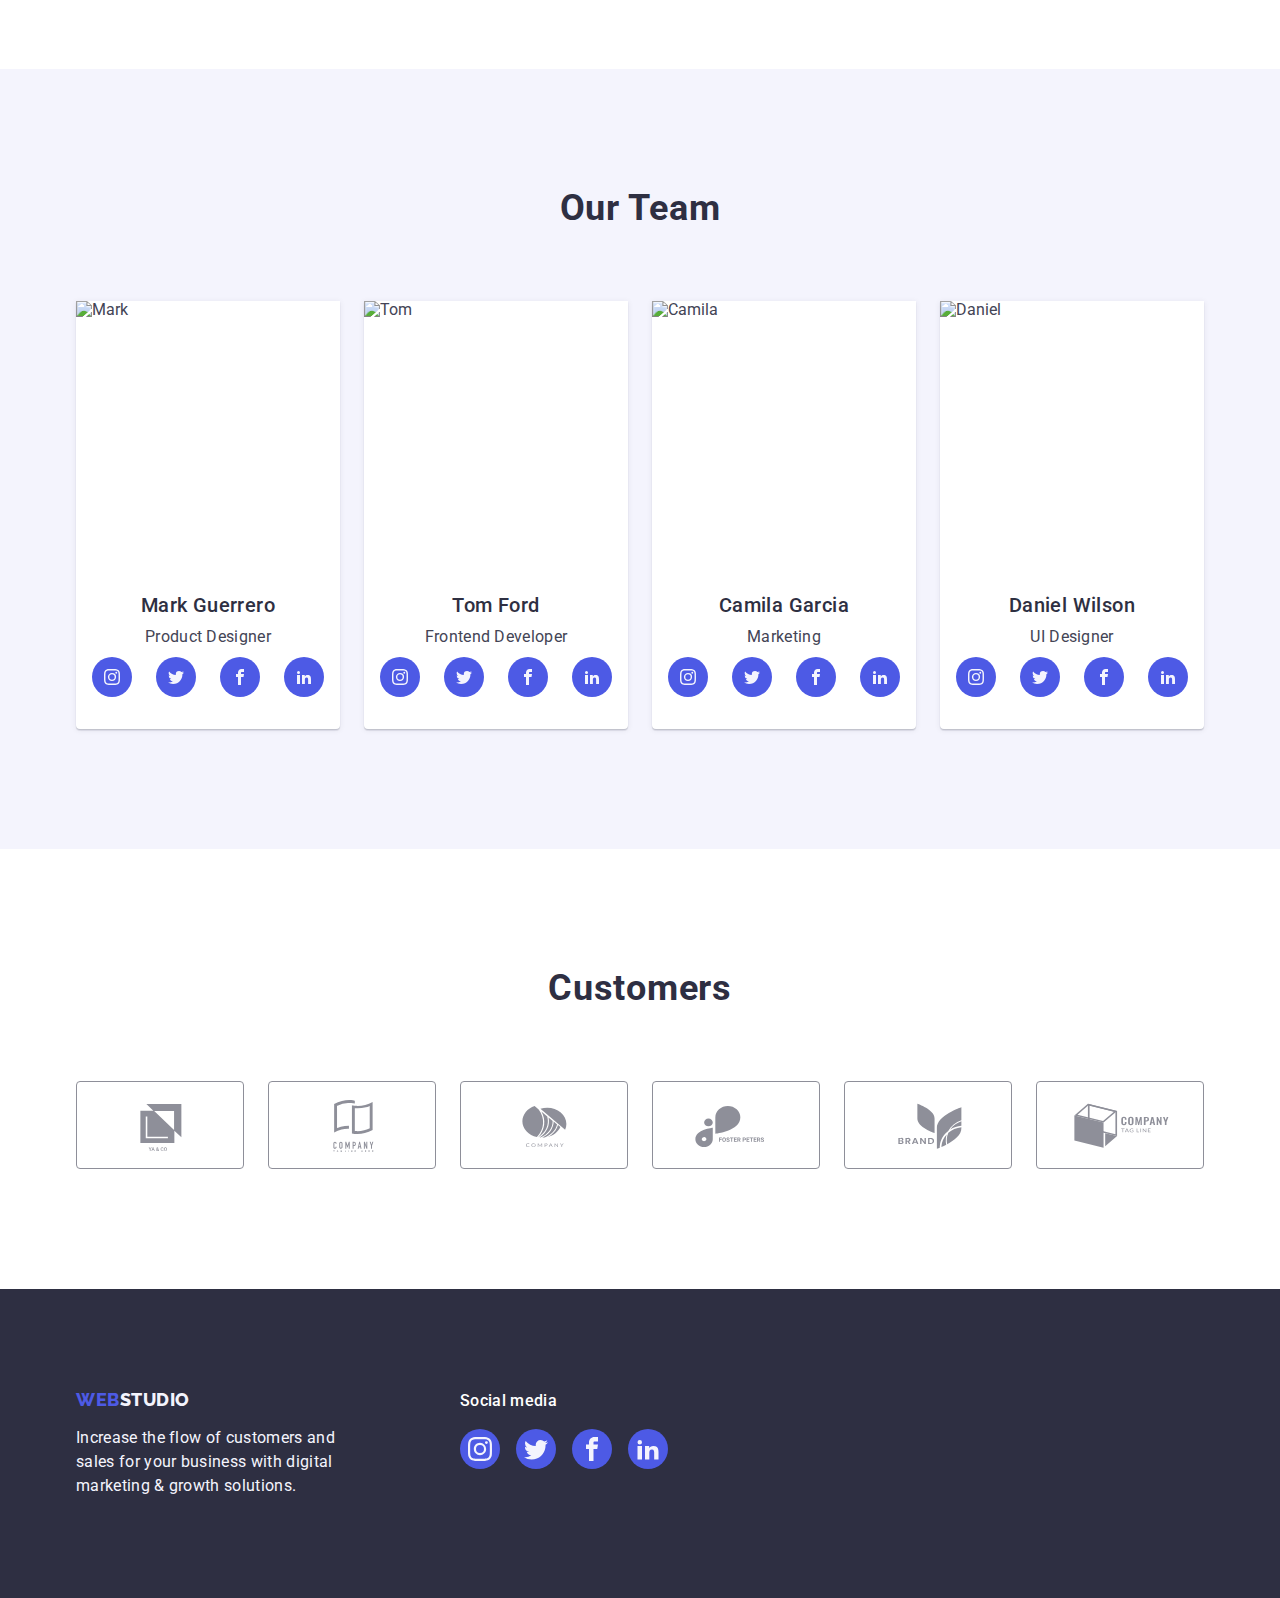
==== commit f3338056: "commit" ====
--- a/index.html
+++ b/index.html
@@ -544,27 +544,31 @@
           </div>
           <div class="inputs-comment">
             <label class="label" for="user-comment">Comment</label>
-            <div class="input-and-icon">
-              <textarea
-                id="user-comment"
-                name="user-comment"
-                class="input-comment"
-                placeholder="Text input"
-              >
-              </textarea>
-            </div>
-            <div class="checkbox">
-              <input
-                id="user-privacy"
-                type="checkbox"
-                value="true"
-                name="user-privacy"
-                class="visually-hidden"
-              />
-              <label for="user-privacy">
-                I accept the terms and conditions of the</label
-              >
-            </div>
+            <textarea
+              class="input-comment"
+              id="user-comment"
+              name="user-comment"
+              placeholder="Text input"
+            >
+            </textarea>
+          </div>
+          <div class="checkbox">
+            <input
+              id="user-privacy"
+              type="checkbox"
+              value="true"
+              name="user-privacy"
+              class="visually-hidden"
+            />
+            <label for="user-privacy">
+              <span class="checkbox-user-privacy">
+                <svg>
+                  <use href=".images/icon.svg#icon-tick.svg"></use>
+                </svg>
+              </span>
+              I accept the terms and conditions of the
+              <a href="" class="privacy-policy">Privacy Policy</a></label
+            >
           </div>
           <button type="button" class="button studio" data-modal-open>
             Send
--- a/css/styles.css
+++ b/css/styles.css
@@ -522,6 +522,7 @@
     line-height: 1.5;
     letter-spacing: 0.02em;
     margin-bottom: 16px;
+    color: var(--logo-color2);
 }
 .inputs {
    margin-bottom: 8px;
@@ -529,7 +530,7 @@
 .label {
     font-size: 12px;
     line-height: 1.17;
-    letter-spacing: 0.04;
+    letter-spacing: 0.04em;
     color: var(--customers-color);
     display: block;
     margin-bottom: 4px;
@@ -550,6 +551,9 @@
 .input:focus {
     border-color: var(--logo-color1);
 }
+.input-and-icon:focus-within {
+    fill: var(--logo-color1);
+}
 .svg-modal {
     position: absolute;
     left: 16px;
@@ -567,11 +571,11 @@
         border-radius: 4px;
         background-color: transparent;
         padding: 8px 16px;
-        outline:transparent;
+        outline: transparent;
         resize: none;
         font-size: 12px;
             line-height: 1.17;
-            letter-spacing: 0.04;
+            letter-spacing: 0.04em;
             color: rgba(46, 47, 66, 0.4);
             transition: border-color 250ms cubic-bezier(0.4, 0, 0.2, 1);
 }
@@ -584,5 +588,21 @@
 .user-privacy {
     font-size: 12px;
         line-height: 1.17;
-        letter-spacing: 0.04;
-}
+        letter-spacing: 0.04em;
+        display: block;
+        color: var(--customers-color);
+}
+.checkbox-user-privacy {
+    width: 16px;
+    height: 16px;
+    border: 1px solid rgba(46, 47, 66, 0.4);
+    border-radius: 2px;
+    transition: background-color 250ms cubic-bezier(0.4, 0, 0.2, 1), border 250ms cubic-bezier(0.4, 0, 0.2, 1), fill 250ms cubic-bezier(0.4, 0, 0.2, 1);
+    display: inline-flex;
+    align-items: center;
+    justify-content: center;
+    fill: transparent;
+}
+.privacy-policy {
+    color: var(--logo-color1);
+}
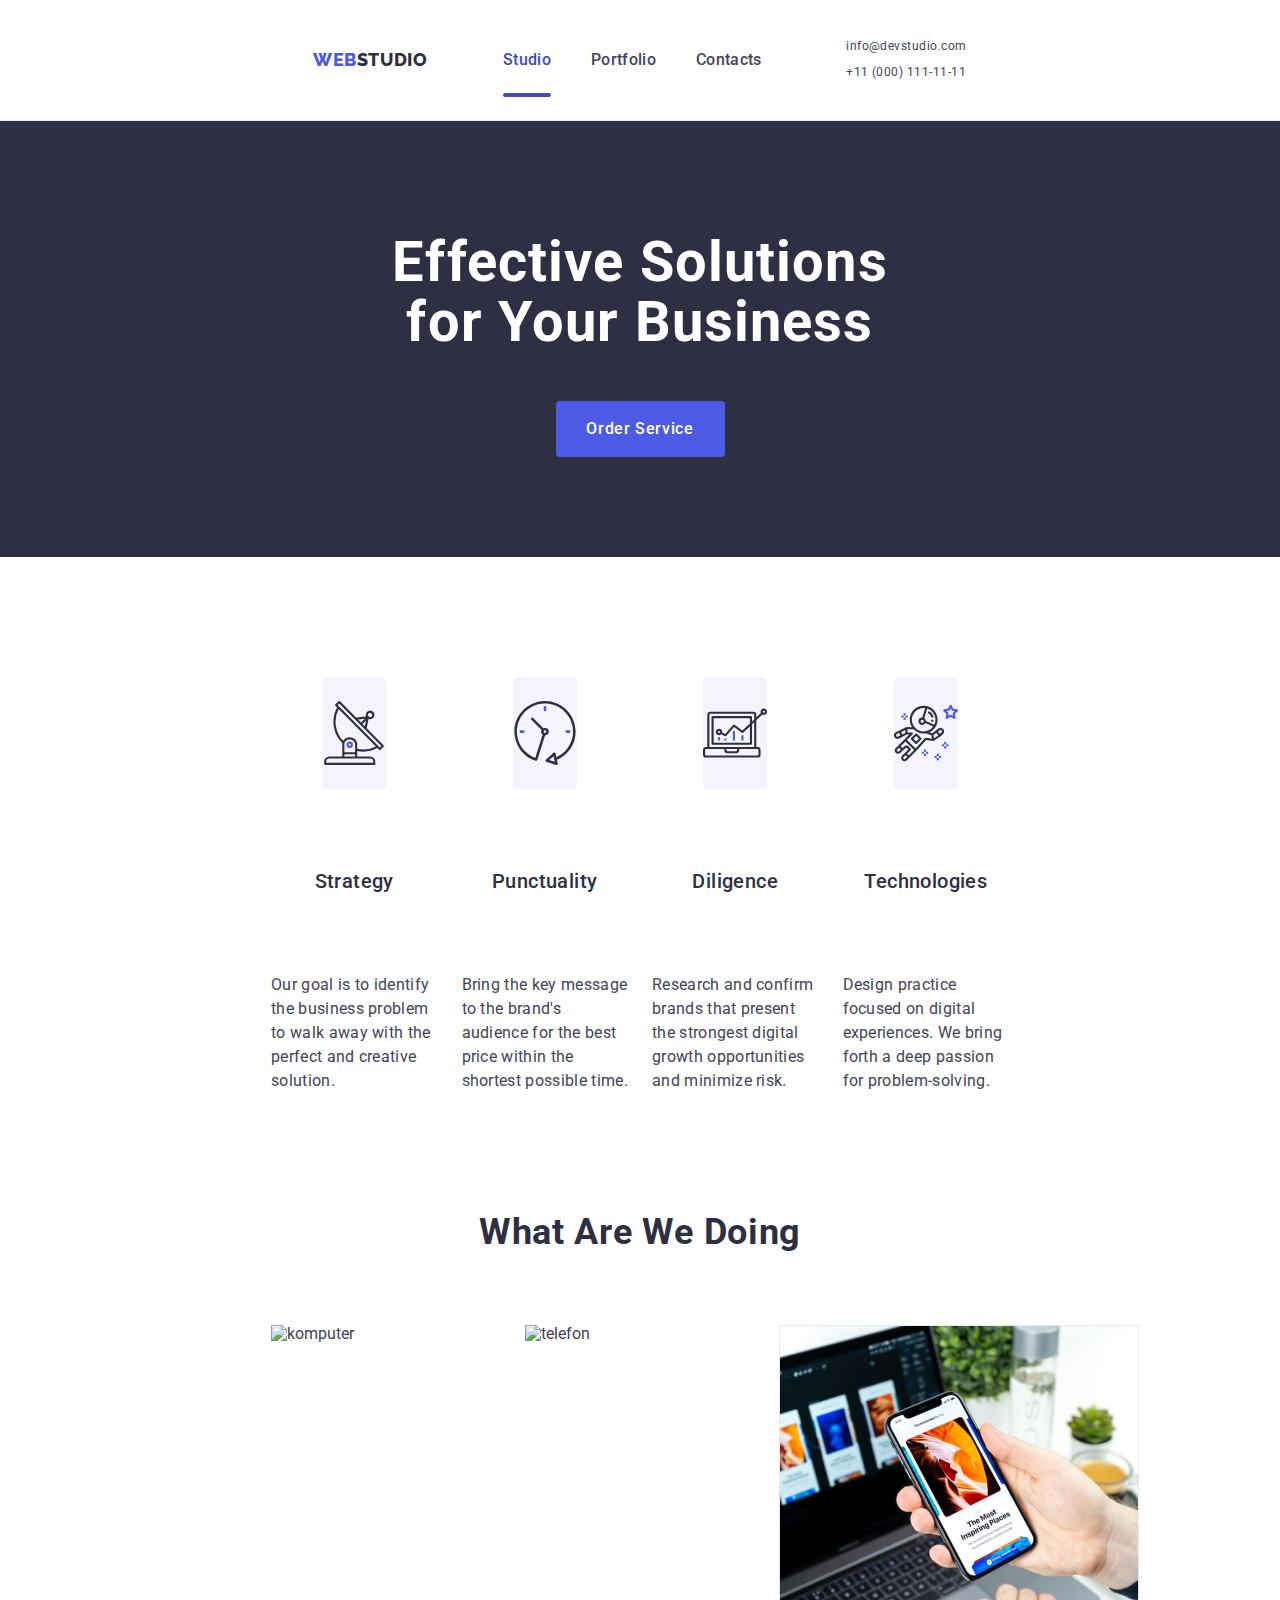
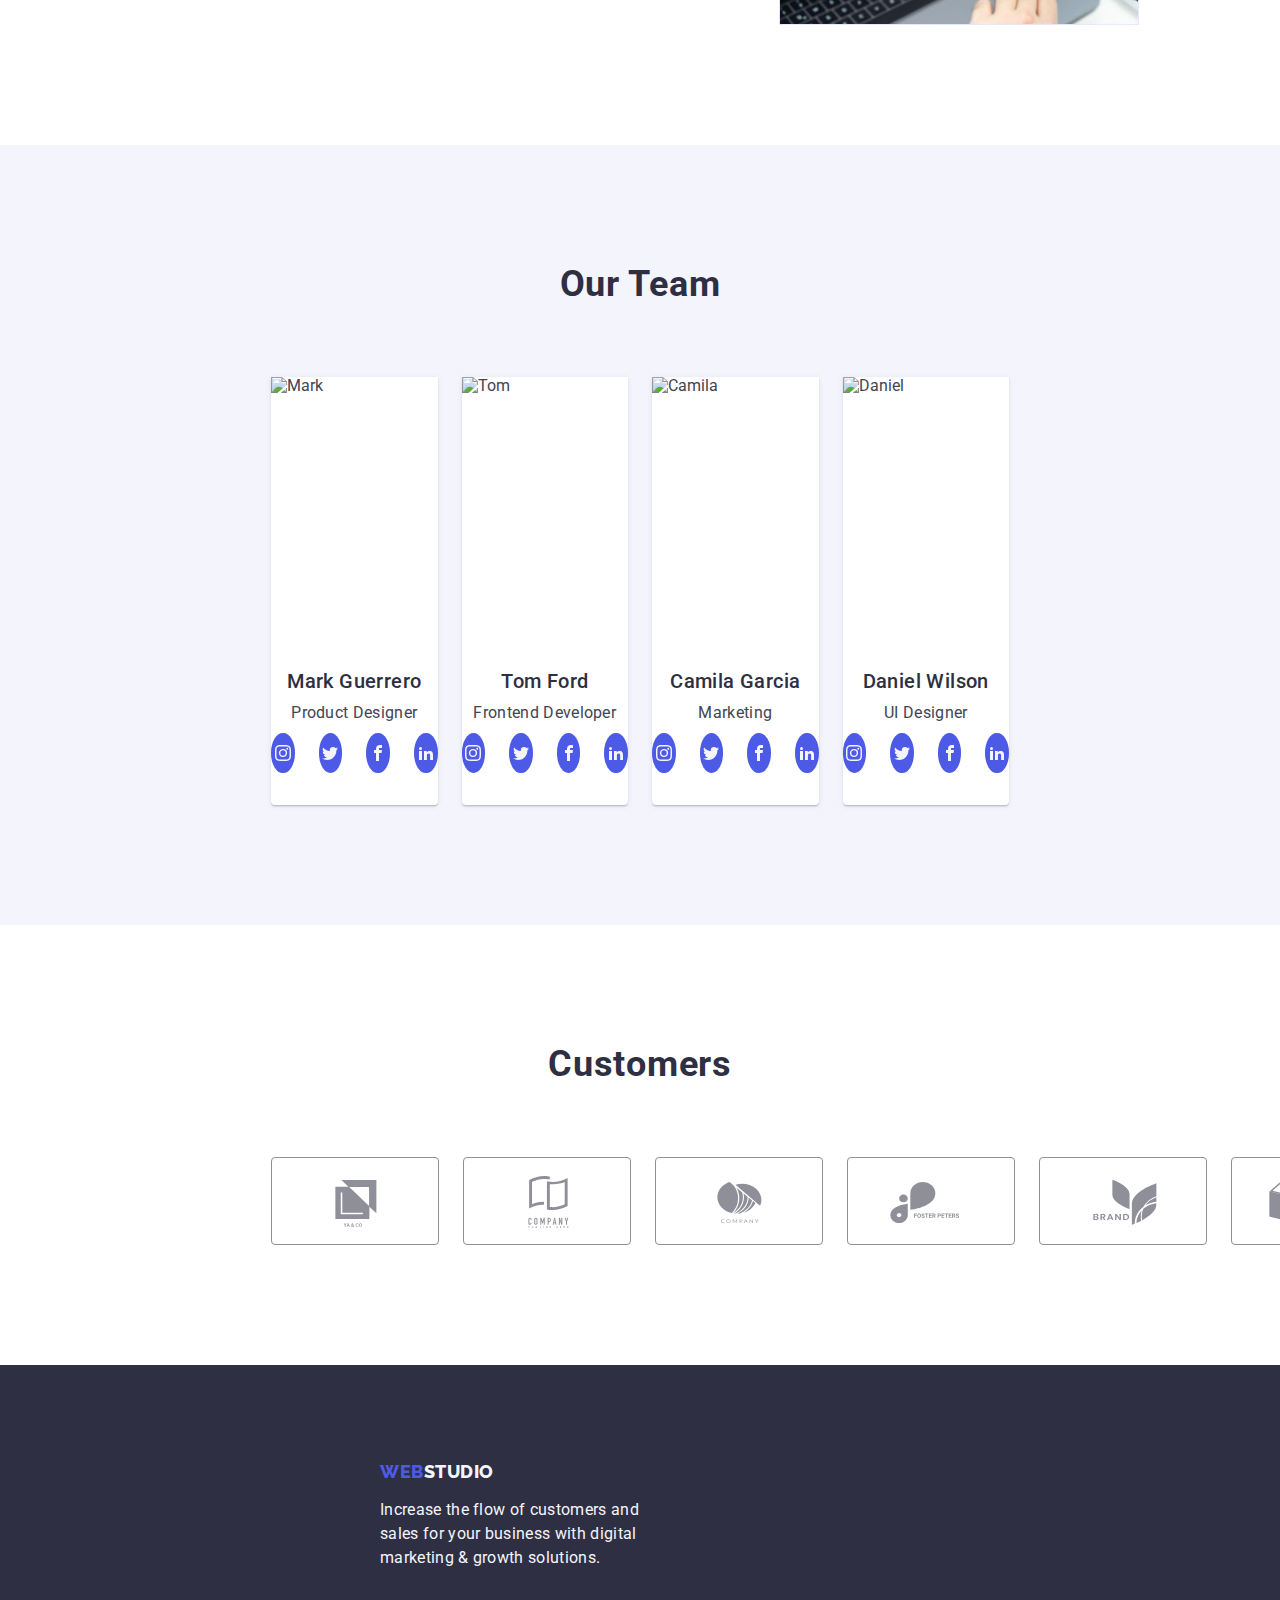
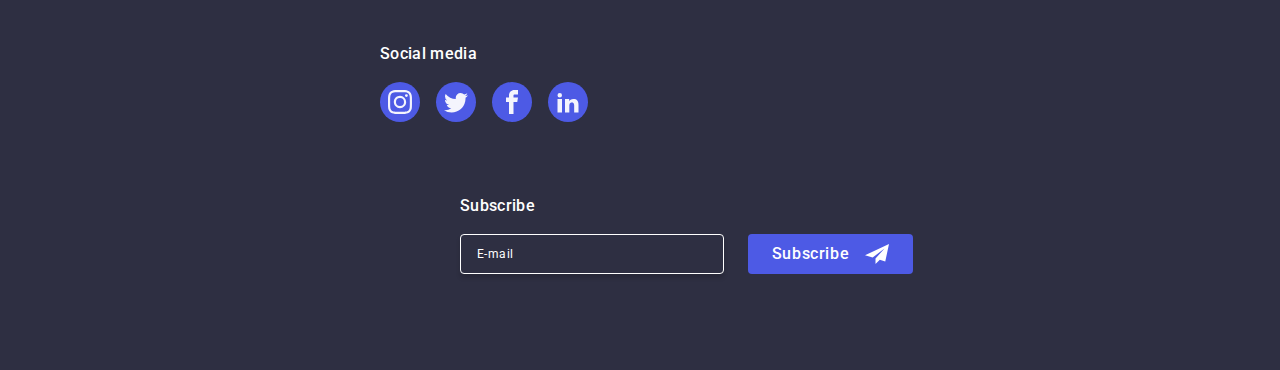
==== commit 781e5bcb: "commit" ====
--- a/index.html
+++ b/index.html
@@ -23,6 +23,15 @@
           <a href="./index.html" class="link logo"
             >Web<span class="logo-studio-top">Studio</span></a
           >
+          <button
+            class="menu-toggle js-open-menu"
+            aria-expanded="false"
+            aria-controls="mobile-menu"
+          >
+            <svg class="menu-hamburger" width="32" height="22">
+              <use href="./images/icons.svg#icon-charm_menu-hamburger"></use>
+            </svg>
+          </button>
           <ul class="list nav">
             <li>
               <a href="./index.html" class="link nav active">Studio</a>
@@ -120,6 +129,7 @@
             <li class="list-main">
               <img
                 src="./images/komputer.jpg"
+                srcset="./images/komputer-2x.jpg 2x"
                 alt="komputer"
                 width="360"
                 height="300"
@@ -128,6 +138,7 @@
             <li class="list-main">
               <img
                 src="./images/telefon.jpg"
+                srcset="./images/telefon-2x.jpg 2x"
                 alt="telefon"
                 width="360"
                 height="300"
@@ -135,7 +146,8 @@
             </li>
             <li class="list-main">
               <img
-                src="./images/komp_i_telefon.jpg"
+                src="./images/komp_i_telefon.jpg 2x"
+                srcset="./images/komp_i_telefon-2x.jpg"
                 alt="komputer i telefon"
                 width="360"
                 height="300"
@@ -151,6 +163,7 @@
             <li class="list-team">
               <img
                 src="./images/mark.jpg"
+                srcset="./images/mark-2x.jpg 2x"
                 alt="Mark"
                 width="264"
                 height="260"
@@ -203,7 +216,13 @@
               </div>
             </li>
             <li class="list-team">
-              <img src="./images/tom.jpg" alt="Tom" width="264" height="260" />
+              <img
+                src="./images/tom.jpg"
+                srcset="./images/tom-2x.jpg 2x"
+                alt="Tom"
+                width="264"
+                height="260"
+              />
               <div class="li-description">
                 <h3 class="image-title">Tom Ford</h3>
                 <p class="image-text">Frontend Developer</p>
@@ -254,6 +273,7 @@
             <li class="list-team">
               <img
                 src="./images/camila.jpg"
+                srcset="./images/camila-2x.jpg 2x"
                 alt="Camila"
                 width="264"
                 height="260"
@@ -308,6 +328,7 @@
             <li class="list-team">
               <img
                 src="./images/daniel.jpg"
+                srcset="./images/daniel-2x.jpg 2x"
                 alt="Daniel"
                 width="264"
                 height="260"
@@ -485,6 +506,25 @@
               </a>
             </li>
           </ul>
+        </div>
+        <div class="subscribe">
+          <p class="subscribe-text">Subscribe</p>
+          <form class="subscribe-form">
+            <label class="subscribe-label">
+              <input
+                class="subscribe-input"
+                name="user-email"
+                type="email"
+                placeholder="E-mail"
+              />
+            </label>
+            <button type="submit" class="subscribe-btn">
+              Subscribe
+              <svg width="24" height="24" class="icon-subscribe">
+                <use href="./images/icons.svg#icon-Frame-3"></use>
+              </svg>
+            </button>
+          </form>
         </div>
       </div>
     </footer>
@@ -518,8 +558,8 @@
             <label class="label" for="user-name">Phone</label>
             <div class="input-and-icon">
               <input
-                id="user-name"
-                name="user-name"
+                id="user-phone"
+                name="user-phone"
                 type="text"
                 class="input"
               />
@@ -532,8 +572,8 @@
             <label class="label" for="user-name">Email</label>
             <div class="input-and-icon">
               <input
-                id="user-name"
-                name="user-name"
+                id="user-email"
+                name="user-email"
                 type="text"
                 class="input"
               />
@@ -549,8 +589,7 @@
               id="user-comment"
               name="user-comment"
               placeholder="Text input"
-            >
-            </textarea>
+            ></textarea>
           </div>
           <div class="checkbox">
             <input
@@ -558,25 +597,96 @@
               type="checkbox"
               value="true"
               name="user-privacy"
-              class="visually-hidden"
+              class="user-privacy visually-hidden"
             />
-            <label for="user-privacy">
+            <label for="user-privacy" class="user-privacy">
               <span class="checkbox-user-privacy">
-                <svg>
-                  <use href=".images/icon.svg#icon-tick.svg"></use>
+                <svg width="10" height="8">
+                  <use href="./images/icons.svg#icon-tick"></use>
                 </svg>
               </span>
               I accept the terms and conditions of the
               <a href="" class="privacy-policy">Privacy Policy</a></label
             >
           </div>
-          <button type="button" class="button studio" data-modal-open>
-            Send
-          </button>
+          <button type="button" class="send-btn">Send</button>
         </form>
         <div class="checkbox"></div>
       </div>
     </div>
+    <div class="menu-container js-menu-container" id="mobile-menu">
+      <div>
+        <button class="menu-toggle js-close-menu">
+          <svg class="mobile-close-button" width="8" height="8">
+            <use href="./images/close.svg#icon-close-black-18dp-2-1"></use>
+          </svg>
+        </button>
+        <ul class="list mobile-list-header">
+          <li class="list-item">
+            <a href="./index.html" class="link page-link page">Studio</a>
+          </li>
+          <li class="list-item">
+            <a href="./portfolio.html" class="link page-link">Portfolio</a>
+          </li>
+          <li class="list-item">
+            <a href="" class="link page-link">Contacts</a>
+          </li>
+        </ul>
+      </div>
+      <div>
+        <address class="mobile-address">
+          <ul class="list mobile-list-address">
+            <li>
+              <a href="tel:+110001111111" class="link mobile-number"
+                >+11 (000) 111-11-11</a
+              >
+            </li>
+            <li>
+              <a href="mailto:info@devstudio.com" class="link mobile-mail"
+                >info@devstudio.com</a
+              >
+            </li>
+          </ul>
+        </address>
+        <ul class="list mobile-social-media">
+          <li class="mobile-social-media-list">
+            <a href="" class="link mobile-socialmedia-icon">
+              <svg class="mobile-svg" width="24" height="24">
+                <use href="./images/icons.svg#icon-instagram-2"></use>
+              </svg>
+            </a>
+          </li>
+          <li class="mobile-social-media-list">
+            <a href="" class="link mobile-socialmedia-icon">
+              <svg class="mobile-svg" width="24" height="24">
+                <use href="./images/icons.svg#icon-twitter-1"></use>
+              </svg>
+            </a>
+          </li>
+          <li class="mobile-social-media-list">
+            <a href="" class="link mobile-socialmedia-icon">
+              <svg class="mobile-svg" width="24" height="24">
+                <use href="./images/icons.svg#icon-facebook-1"></use>
+              </svg>
+            </a>
+          </li>
+          <li class="mobile-social-media-list">
+            <a href="" class="link mobile-socialmedia-icon">
+              <svg class="mobile-svg" width="24" height="24">
+                <use href="./images/icons.svg#icon-linkedin-1"></use>
+              </svg>
+            </a>
+          </li>
+        </ul>
+      </div>
+    </div>
+    <script
+      defer
+      src="https://cdnjs.cloudflare.com/ajax/libs/body-scroll-lock/3.1.5/bodyScrollLock.min.js"
+      integrity="sha512-HowizSDbQl7UPEAsPnvJHlQsnBmU2YMrv7KkTBulTLEGz9chfBoWYyZJL+MUO6p/yBuuMO/8jI7O29YRZ2uBlA=="
+      crossorigin="anonymous"
+    ></script>
     <script src="./js/modal.js"></script>
+    <script defer src="js/mobile-menu.js"></script>
   </body>
 </html>
--- a/css/styles.css
+++ b/css/styles.css
@@ -19,6 +19,7 @@
 :focus {
 transition: 250ms cubic-bezier(0.4, 0, 0.2, 1);
 }
+/* mobile first */
 body {
     font-family: var(--brand-font);
     background-color: var(--background-color);
@@ -97,7 +98,7 @@
     color: var(--HoverFocus-color);
 }
 .link.nav.active::after {
-    content:'';
+    content: "";
     position: absolute;
     left: 0;
     bottom: -1px;
@@ -150,13 +151,14 @@
         box-shadow 250ms cubic-bezier(0.4, 0, 0.2, 1);
 }
 .button.portfolio:hover, 
-.button.portfolio:focus {
+.button.portfolio:focus,
+.send-btn:hover,
+.send-btn:focus {
     border: 1px solid transparent;
     box-shadow: 
         0px 3px 1px rgba(0, 0, 0, 0.1),
         0px 2px 1px rgba(0, 0, 0, 0.08),
         0px 2px 2px rgba(0, 0, 0, 0.12);
-    
 }
 .list-portfolio-elements {
     display: flex;
@@ -194,6 +196,17 @@
     background-position: center;
     max-width: 1440px;
     margin: auto;
+}
+@media 
+(min-device-pixel-ratio: 2),
+(min-resolution: 192dpi),
+(min-resolution: 2dppx) {
+    .order-section {
+        background-image: linear-gradient (to bottom,
+                rgba(46, 47, 66, 0.7),
+                rgba(46, 47, 66, 0.7)),
+            url(../images/people-office-2x.jpg);
+    }
 }
 .hero-header {
     text-align: center;
@@ -606,3 +619,213 @@
 .privacy-policy {
     color: var(--logo-color1);
 }
+.send-btn {
+    display: block;
+    margin: auto;
+    min-width: 169px;
+    height: 56px;
+    font-size: 16px;
+    line-height: 1.5;
+    font-weight: 500;
+    letter-spacing: 0.04em;
+    color: var(--background-color);
+    cursor: pointer;
+    background-color: var(--logo-color1);
+    border: none;
+    border-radius: 4px;
+    transition: background-color 250ms cubic-bezier(0.4, 0, 0.2, 1);
+}
+.user-privacy:checked + .user-privacy span {
+    background-color: var(--HoverFocus-color);
+    border: none;
+    fill: var(--section-background-color);
+} 
+.subscribe-text {
+    margin-bottom: 16px;
+    font-weight: 500;
+    font-size: 16px;
+    line-height: 1.5;
+    letter-spacing: 0.02em;
+    color: var(--background-color);
+    margin-left: 80px;
+}
+.subscribe-form {
+    display: flex;
+    margin-left: 80px;
+    gap: 24px;
+}
+.subscribe-input {
+    width: 264px;
+    height: 40px;
+    border: 1px solid var(--background-color);
+    background-color: transparent;
+    font-size: 12px;
+    line-height: 1.5;
+    letter-spacing: 0.04em;
+    padding-left: 16px;
+    box-shadow: 0px 4px 4px 0px rgba(0, 0, 0, 0.15);
+    border-radius: 4px;
+    color: var(--background-color);
+    gap: 24px;
+}
+.subscribe-input::placeholder {
+    color: var(--background-color);
+}
+.subscribe-btn {
+    display: flex;
+    justify-content: center;
+    align-items: center;
+        min-width: 165px;
+        height: 40px;
+        font-size: 16px;
+        font-weight: 500;
+        line-height: 1.5;
+        letter-spacing: 0.04em;
+        color: var(--background-color);
+        cursor: pointer;
+        background-color: var(--logo-color1);
+        border: none;
+        border-radius: 4px;
+        transition: background-color 250ms cubic-bezier(0.4, 0, 0.2, 1);
+}
+.icon-subscribe {
+    fill: var(--background-color);
+    margin-left: 16px;
+}
+.menu-hamburger {
+    stroke: var(--logo-color2);
+    height: 22px;
+}
+.menu-toggle {
+    background-color: var(--background-color);
+}
+/* tablet */ 
+@media screen and (min-width: 768px) {
+    .container {
+        width: 768px;
+    }
+}
+.header-div {
+    display: flex;
+    justify-content: space-around;
+}
+ .menu-container {
+     display: none;
+ }
+ .menu-toggle {
+     display: none;
+ }
+ .nav {
+    padding: 0;
+ }
+ .list.nav {
+    display: flex;
+    gap: 40px;
+ }
+ .link.nav {
+    font-size: 16px;
+        font-weight: 500;
+        line-height: 1.5;
+        letter-spacing: 0.02em;
+        color: var(--background-color-section);
+        display: inline-block;
+        padding: 24px 0;
+        position: relative;
+ }
+  .link.nav:hover,
+  .link.nav:focus {
+      color: var(--HoverFocus-color);
+  }
+  .link.nav:active:after {
+      content: "";
+      display: block;
+      background-color: var(--HoverFocus-color);
+      height: 4px;
+      border-radius: 2px;
+      position: absolute;
+      width: 100%;
+      bottom: -1px;
+      left: 0px;
+  }
+  .list.address {
+    font-style: normal;
+        display: flex;
+        gap: 12px;
+        flex-direction: column;
+        margin: 16px 0;
+  }
+  .link.address {
+    color: var(--brand-color);
+        display: block;
+        font-size: 12px;
+        line-height: 1.16;
+        letter-spacing: 0.48px;
+        transition-property: color;
+        transition-duration: 250ms;
+        transition-timing-function: cubic-bezier(0.4, 0, 0.2, 1);
+  }
+  .link.address:hover,
+  .link.address:focus {
+      color: var(--HoverFocus-color);
+  }
+  .footer {
+    padding: 96px 0;
+  }
+  .footer-bigbox {
+    display: flex;
+        flex-direction: row;
+        flex-wrap: wrap;
+        align-items: flex-start;
+        justify-content: flex-start;
+        column-gap: 24px;
+        row-gap: 72px;
+        max-width: 550px;
+  }
+  .footer-div {
+    display: block;
+        margin-bottom: 0;
+  }
+  .socials-footer {
+    margin-bottom: 0;
+  }
+  .footer-text {
+    max-width: 264px;
+        margin-top: 16px;
+  }
+  .footer-text-socials {
+    text-align: left;
+  }
+  .subscribe-text {
+    text-align: left;
+  }
+  .subscribe-form {
+    display: flex;
+        flex-direction: row;
+        justify-content: flex-start;
+        gap: 24px;
+  }
+  .subscribe-input {
+    min-width: 264px;
+  }
+  .hero-image {
+    height: 436px;
+        padding: 112px 0;
+  }
+  .hero-header {
+    font-size: 56px;
+        line-height: 1.07;
+        letter-spacing: 1.12px;
+        max-width: 500px;
+        margin-bottom: 36px;
+        text-transform: none;
+  }
+  .list-values {
+    display: flex;
+        flex-direction: row;
+        flex-wrap: wrap;
+        justify-content: center;
+        flex-basis: calc((100% - 24px) / 2);
+        columns: 2;
+        column-gap: 24px;
+        row-gap: 72px;
+  }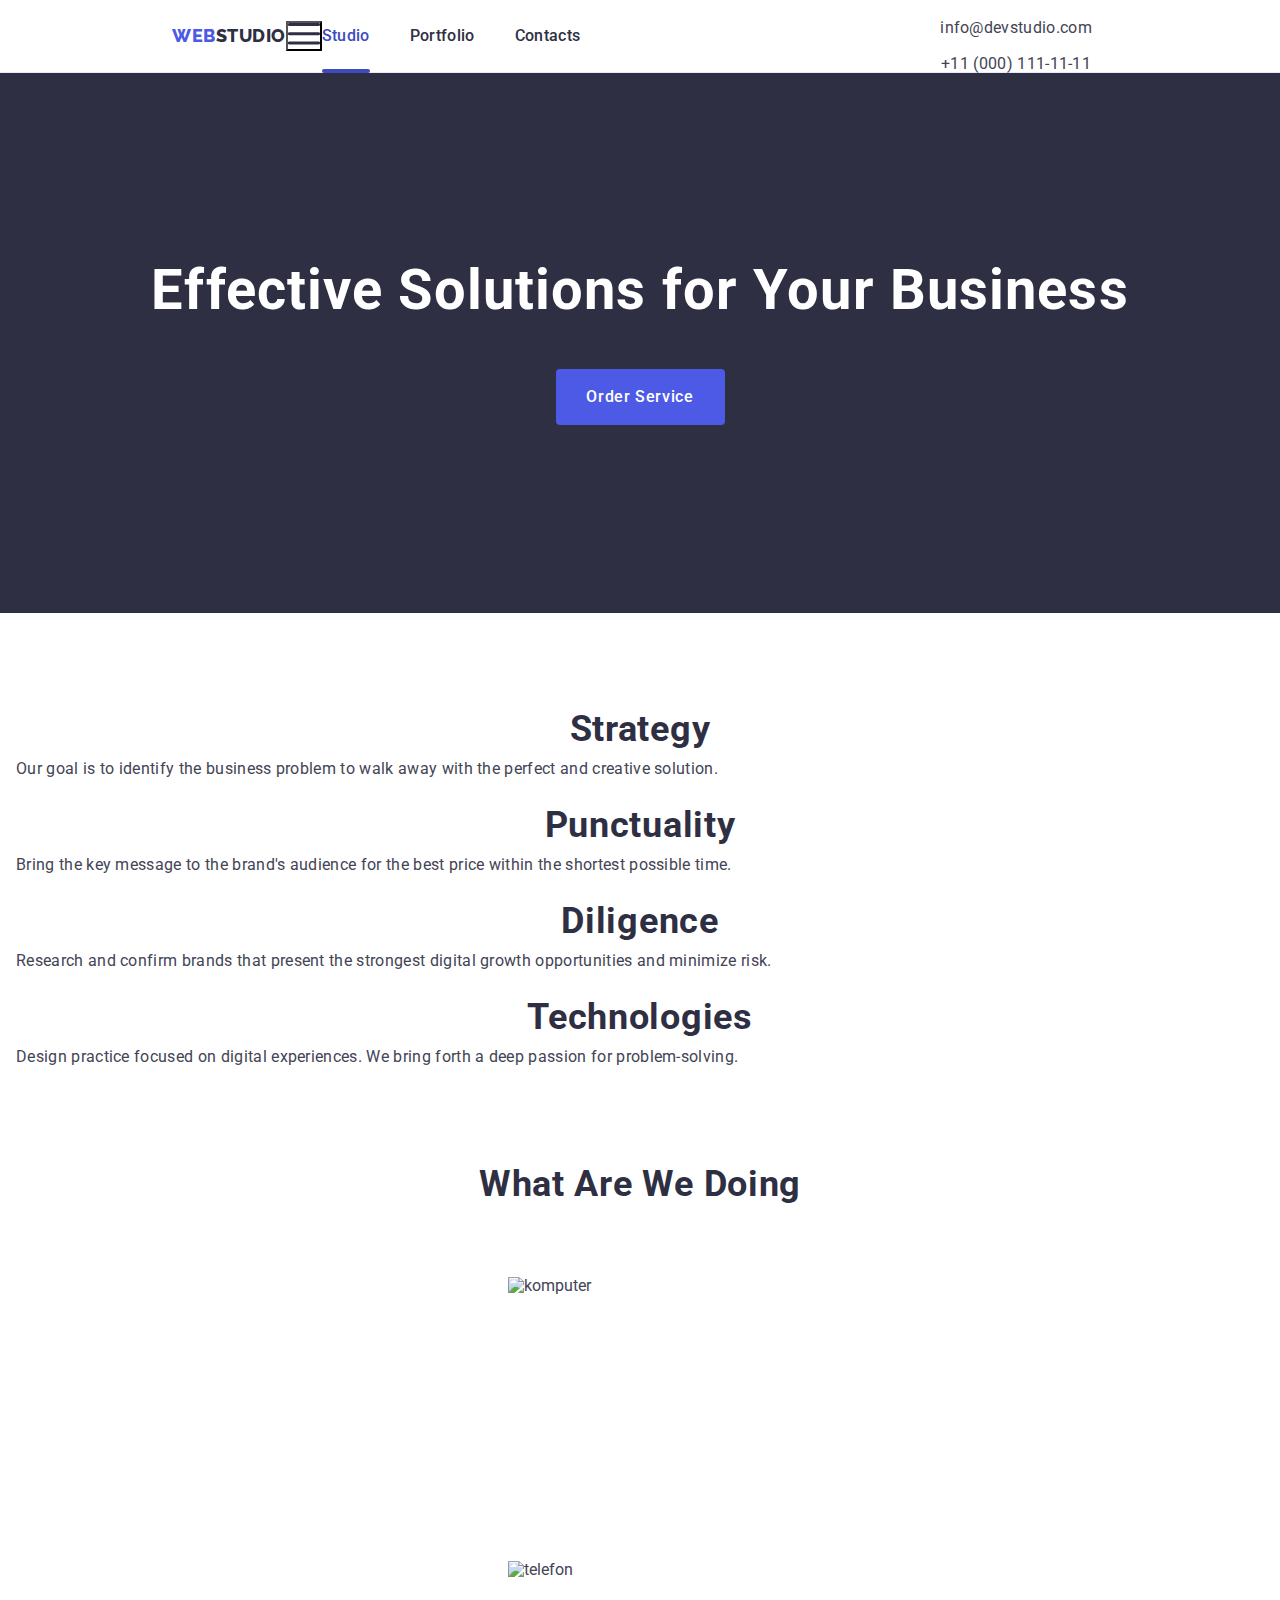
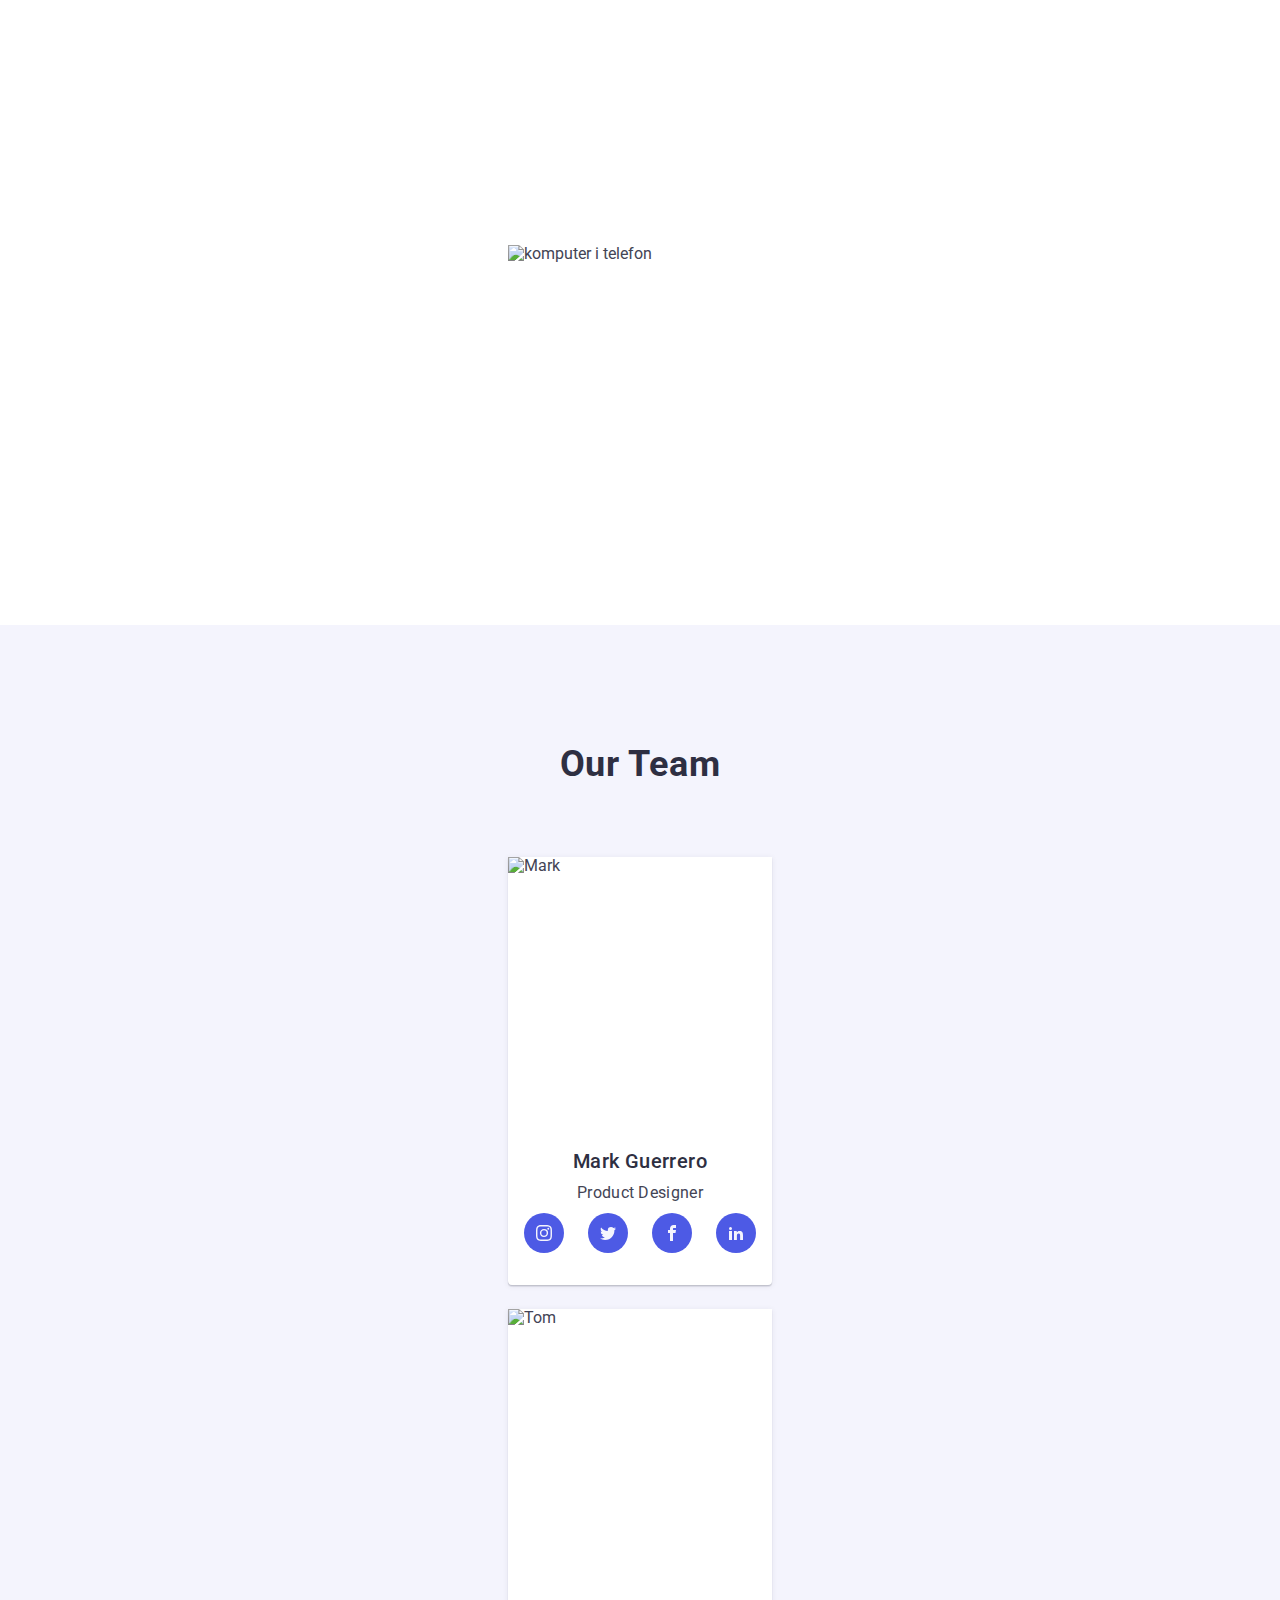
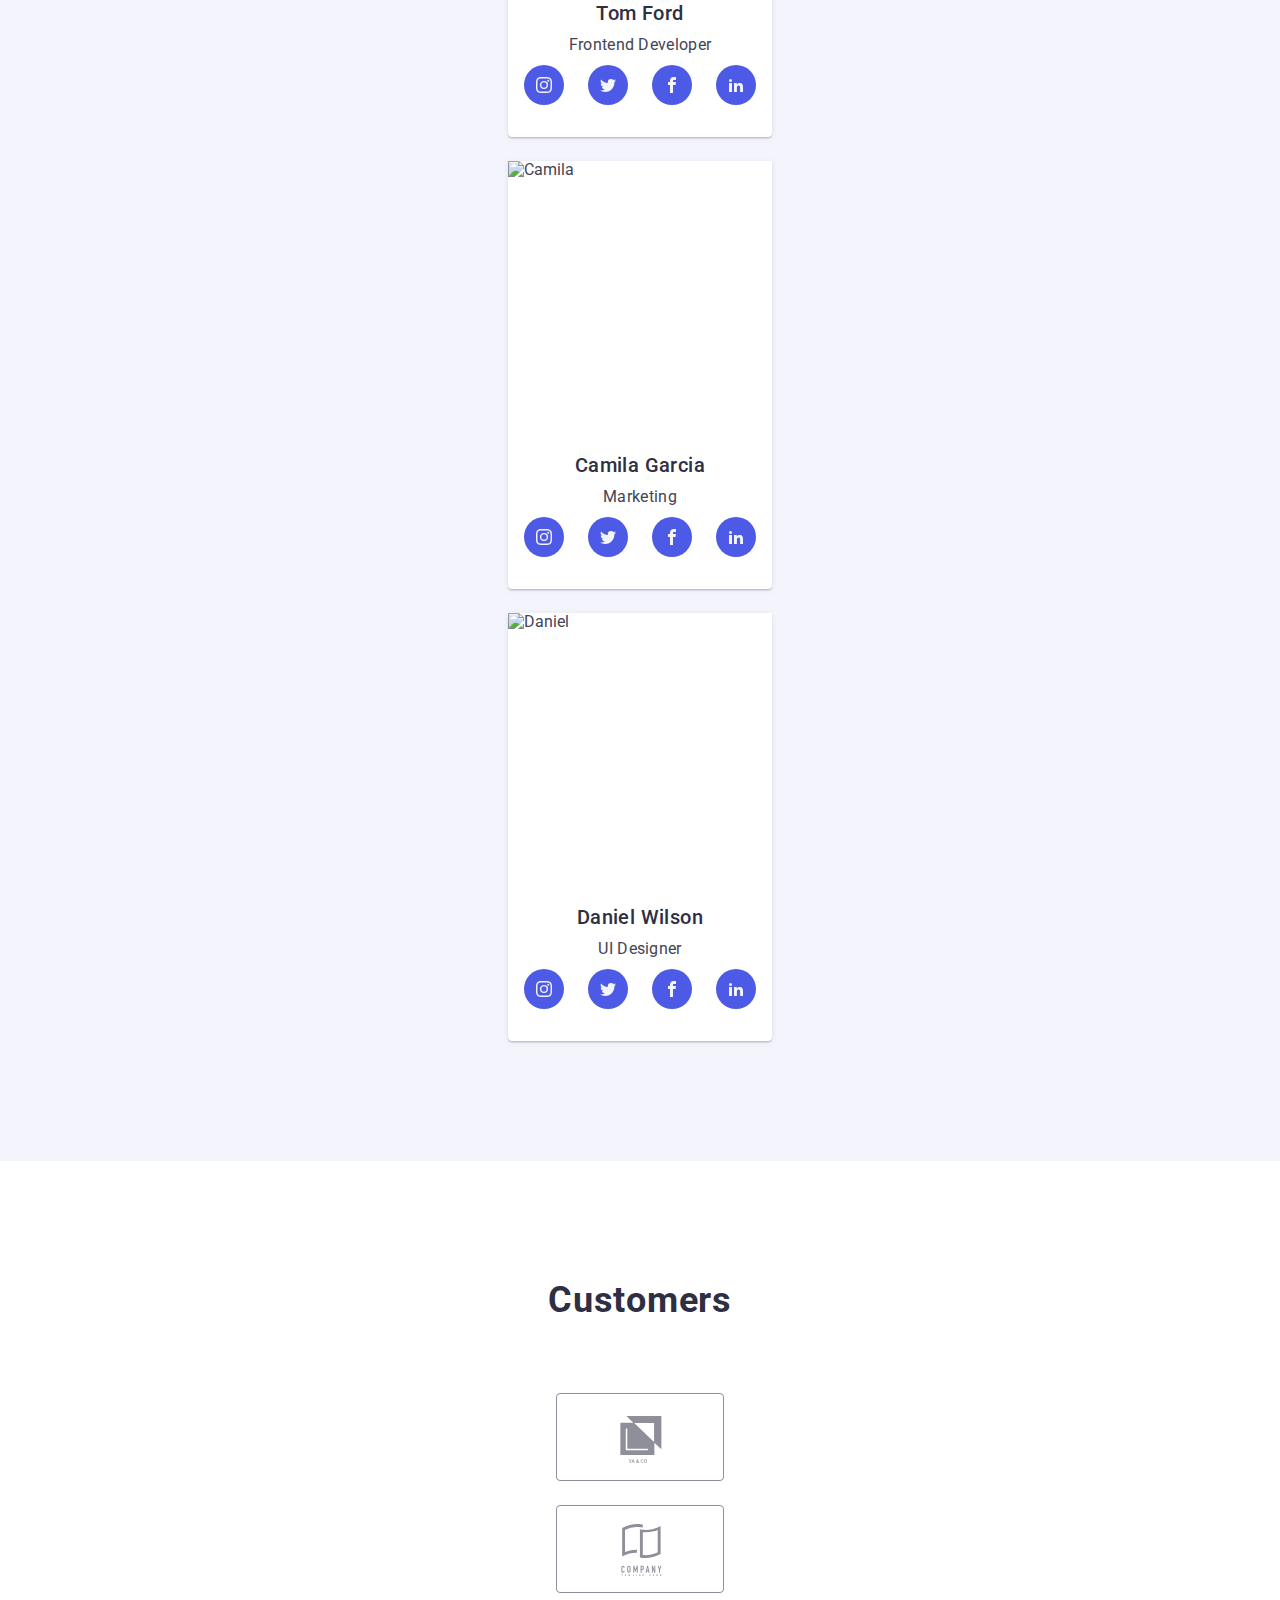
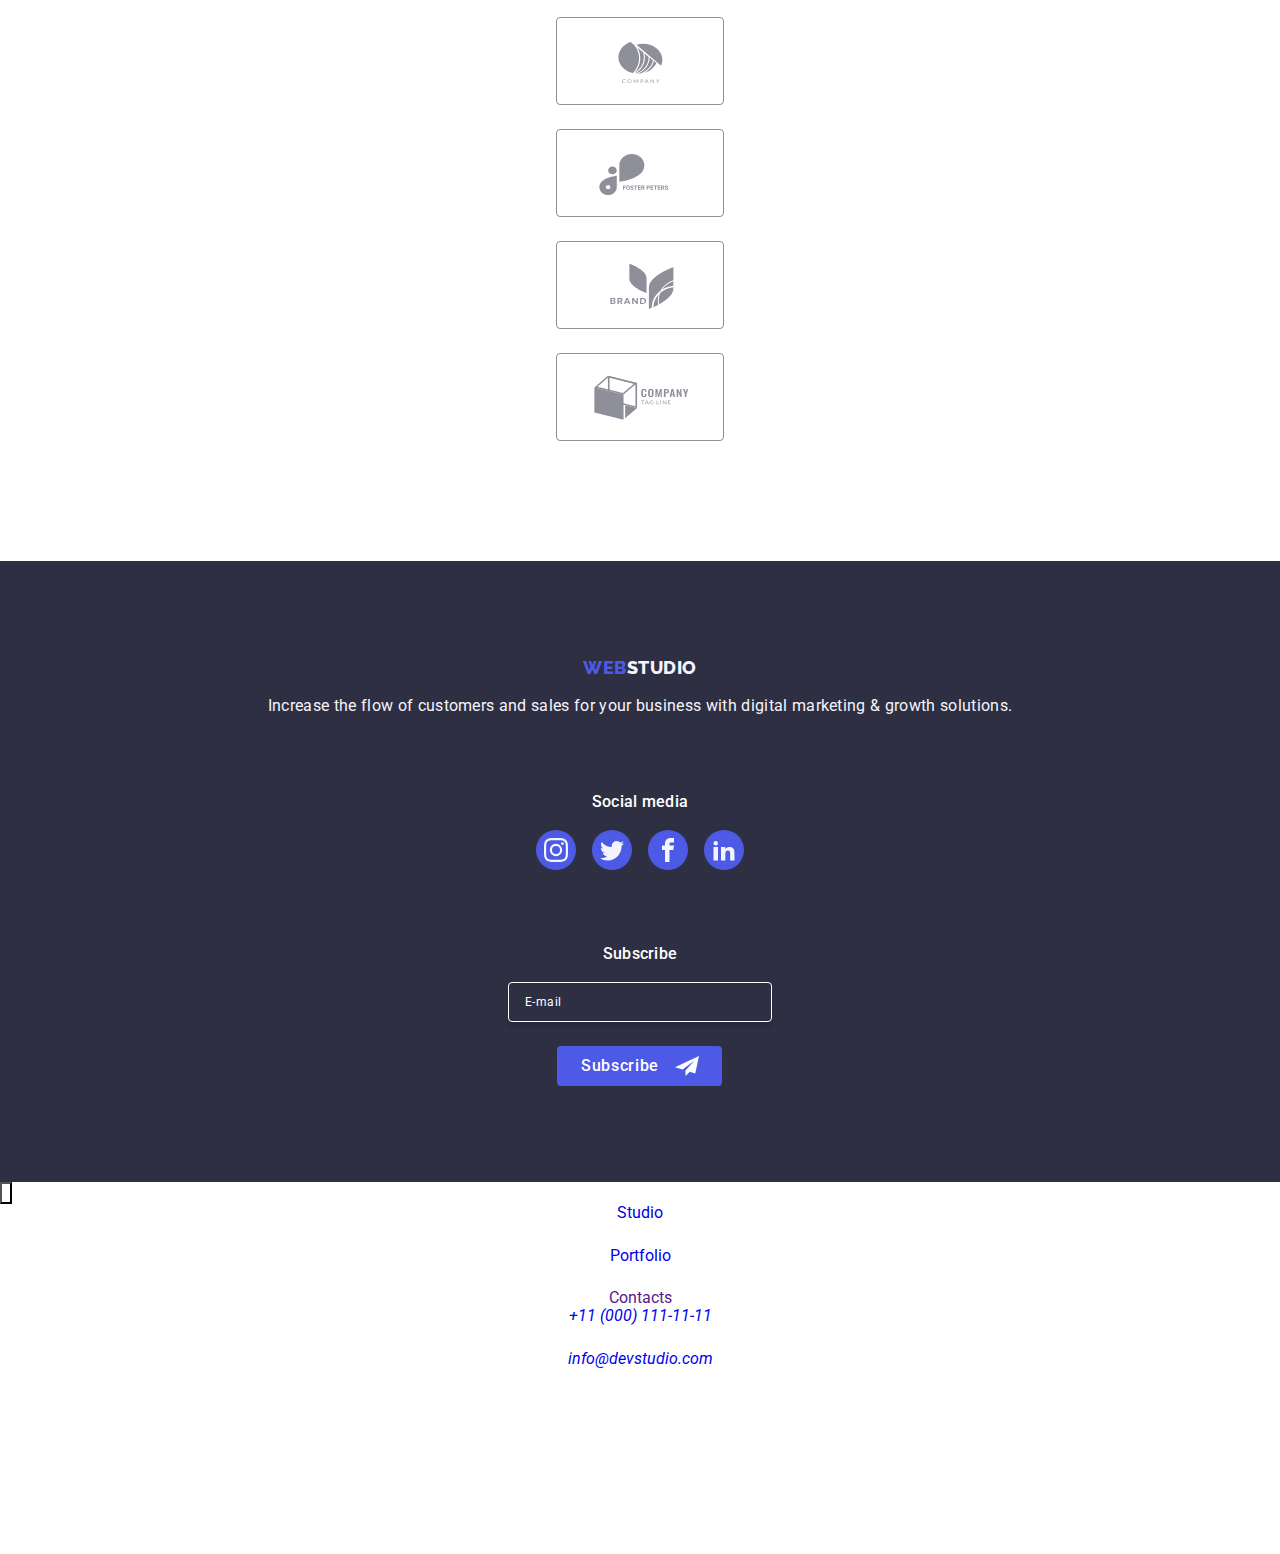
==== commit d14b293f: "commit" ====
--- a/index.html
+++ b/index.html
@@ -129,28 +129,25 @@
             <li class="list-main">
               <img
                 src="./images/komputer.jpg"
-                srcset="./images/komputer-2x.jpg 2x"
                 alt="komputer"
-                width="360"
-                height="300"
+                width="264"
+                height="260"
               />
             </li>
             <li class="list-main">
               <img
                 src="./images/telefon.jpg"
-                srcset="./images/telefon-2x.jpg 2x"
                 alt="telefon"
-                width="360"
-                height="300"
+                width="264"
+                height="260"
               />
             </li>
             <li class="list-main">
               <img
-                src="./images/komp_i_telefon.jpg 2x"
-                srcset="./images/komp_i_telefon-2x.jpg"
+                src="./images/komp_i_telefon.jpg"
                 alt="komputer i telefon"
-                width="360"
-                height="300"
+                width="264"
+                height="260"
               />
             </li>
           </ul>
@@ -163,7 +160,6 @@
             <li class="list-team">
               <img
                 src="./images/mark.jpg"
-                srcset="./images/mark-2x.jpg 2x"
                 alt="Mark"
                 width="264"
                 height="260"
@@ -216,13 +212,7 @@
               </div>
             </li>
             <li class="list-team">
-              <img
-                src="./images/tom.jpg"
-                srcset="./images/tom-2x.jpg 2x"
-                alt="Tom"
-                width="264"
-                height="260"
-              />
+              <img src="./images/tom.jpg" alt="Tom" width="264" height="260" />
               <div class="li-description">
                 <h3 class="image-title">Tom Ford</h3>
                 <p class="image-text">Frontend Developer</p>
@@ -273,7 +263,6 @@
             <li class="list-team">
               <img
                 src="./images/camila.jpg"
-                srcset="./images/camila-2x.jpg 2x"
                 alt="Camila"
                 width="264"
                 height="260"
@@ -328,7 +317,6 @@
             <li class="list-team">
               <img
                 src="./images/daniel.jpg"
-                srcset="./images/daniel-2x.jpg 2x"
                 alt="Daniel"
                 width="264"
                 height="260"
--- a/css/styles.css
+++ b/css/styles.css
@@ -1,7 +1,8 @@
 * {
-margin: 0;
-padding: 0;
-}
+    margin: 0;
+    padding: 0;
+}
+
 :root {
     --brand-font: 'Roboto', sans-serif;
     --brand-color: #434455;
@@ -15,45 +16,52 @@
     --socials-hover-footer: #31d0aa;
     --modal-color: #fcfcfc;
 }
-:hover
-:focus {
-transition: 250ms cubic-bezier(0.4, 0, 0.2, 1);
-}
-/* mobile first */
+
+:hover:focus {
+    transition: 250ms cubic-bezier(0.4, 0, 0.2, 1);
+}
+
 body {
     font-family: var(--brand-font);
     background-color: var(--background-color);
     color: var(--brand-color);
 }
+
 .main {
     padding-bottom: 120px;
 }
+
 .main-portfolio {
     padding: 96px 0 120px;
 }
+
 img {
     display: block;
 }
+
 .header {
     border-bottom: 1px solid var(--border-color);
-    box-shadow: 
+    box-shadow:
         0px 2px 1px rgba(46, 47, 66, 0.08),
         0px 1px 1px rgba(46, 47, 66, 0.16),
         0px 1px 6px rgba(46, 47, 66, 0.08);
 }
+
 .header-div {
     display: flex;
     justify-content: space-around;
-}
+    height: 56px;
+}
+
 .container {
-    width: 1158px;
     margin: 0 auto;
-    padding: 0 15px 0 15px;
-}
+}
+
 .nav {
     display: flex;
     align-items: center;
 }
+
 .logo {
     font-family: 'Raleway', sans-serif;
     text-transform: uppercase;
@@ -62,15 +70,17 @@
     line-height: 1.17;
     letter-spacing: 0.03em;
     color: var(--logo-color1);
-    margin-right: 76px;
-}
+}
+
 .logo-studio-top {
     color: var(--logo-color2);
 }
+
 .link {
     text-decoration: none;
     cursor: pointer;
 }
+
 .link.address {
     text-decoration: none;
     font-style: normal;
@@ -82,8 +92,9 @@
 
 .link.address:hover,
 .link.address:focus {
-    color: var(--HoverFocus-color);   
-}
+    color: var(--HoverFocus-color);
+}
+
 .link.nav {
     color: var(--logo-color2);
     font-size: 16px;
@@ -94,11 +105,13 @@
     position: relative;
     transition: color 250ms cubic-bezier(0.4, 0, 0.2, 1);
 }
+
 .link.nav.active {
     color: var(--HoverFocus-color);
 }
+
 .link.nav.active::after {
-    content: "";
+    content: '';
     position: absolute;
     left: 0;
     bottom: -1px;
@@ -107,32 +120,48 @@
     background-color: var(--HoverFocus-color);
     border-radius: 2px;
 }
+
 .link.nav:hover,
 .link.nav:focus {
     color: var(--HoverFocus-color);
 }
+
 .list {
     list-style: none;
     display: flex;
+    flex-direction:column;
     gap: 24px;
     padding: 0;
-}
+    width: 100%;
+    align-items: center;
+}
+
 .list.nav {
-    display: flex;
+    display: none;
     gap: 40px;
 }
+
 .list-values {
-    width: calc((100% - 72px) / 4);
+    width: 100%;
     padding: 0;
 }
+
+.list-values h3 {
+    font-family: Roboto;
+    font-size: 36px;
+    font-weight: 700;
+    line-height: 40px;
+    letter-spacing: 0.02em;
+    text-align: center;
+}
+
 .list.address {
-    display: flex;
+    display: none;
     gap: 40px;
     padding: 24px 0;
 }
-.list-main {
-    width: calc((100% - 48px) / 3);
-}
+
+
 .list-portfolio-buttons {
     display: flex;
     list-style: none;
@@ -140,6 +169,7 @@
     gap: 24px;
     margin-bottom: 72px;
 }
+
 .button.portfolio {
     padding: 12px 24px;
     border-radius: 4px;
@@ -150,16 +180,18 @@
         border-color 250ms cubic-bezier(0.4, 0, 0.2, 1),
         box-shadow 250ms cubic-bezier(0.4, 0, 0.2, 1);
 }
-.button.portfolio:hover, 
+
+.button.portfolio:hover,
 .button.portfolio:focus,
 .send-btn:hover,
 .send-btn:focus {
     border: 1px solid transparent;
-    box-shadow: 
+    box-shadow:
         0px 3px 1px rgba(0, 0, 0, 0.1),
         0px 2px 1px rgba(0, 0, 0, 0.08),
         0px 2px 2px rgba(0, 0, 0, 0.12);
 }
+
 .list-portfolio-elements {
     display: flex;
     flex-wrap: wrap;
@@ -167,26 +199,31 @@
     row-gap: 48px;
     list-style: none;
 }
-.list-portofolio-element {
+
+.list-portfolio-element {
     width: calc((100% - 48px) / 3);
 }
+
 .portfolio-element {
     padding: 32px 16px;
     border: 1px solid var(--border-color);
     border-top: none;
 }
+
 .link.portfolio {
     display: block;
     transition: box-shadow 250ms cubic-bezier(0.4, 0, 0.2, 1);
 }
+
 .link.portfolio:hover,
 .link.portfolio:focus {
-    box-shadow: 
+    box-shadow:
         0px 1px 6px rgba(46, 47, 66, 0.08),
         0px 1px 1px rgba(46, 47, 66, 0.16),
         0px 2px 1px rgba(46, 47, 66, 0.08);
     transform: translateY(0%);
 }
+
 .hero-image {
     background-color: var(--logo-color2);
     padding: 188px 0;
@@ -194,20 +231,9 @@
     background-repeat: no-repeat;
     background-size: cover;
     background-position: center;
-    max-width: 1440px;
     margin: auto;
 }
-@media 
-(min-device-pixel-ratio: 2),
-(min-resolution: 192dpi),
-(min-resolution: 2dppx) {
-    .order-section {
-        background-image: linear-gradient (to bottom,
-                rgba(46, 47, 66, 0.7),
-                rgba(46, 47, 66, 0.7)),
-            url(../images/people-office-2x.jpg);
-    }
-}
+
 .hero-header {
     text-align: center;
     font-size: 56px;
@@ -215,9 +241,9 @@
     line-height: 1.07;
     letter-spacing: 0.02em;
     color: var(--background-color);
-    max-width: 496px;
     margin: 0 auto;
 }
+
 .button.studio {
     background-color: var(--logo-color1);
     color: var(--background-color);
@@ -234,22 +260,30 @@
     margin: 48px auto 0 auto;
     transition: background-color 250ms cubic-bezier(0.4, 0, 0.2, 1);
 }
-.button:hover, .button:focus {
+
+.button:hover,
+.button:focus {
     background-color: var(--HoverFocus-color);
-    
-}
+
+}
+
 .button.portfolio {
     background-color: var(--section-background-color);
     color: var(--logo-color1)
 }
-.button.portfolio:hover, button.portfolio:focus {
+
+.button.portfolio:hover,
+button.portfolio:focus {
     background-color: var(--HoverFocus-color);
     color: var(--background-color);
-    
-}
+
+}
+
 .values {
-    padding: 120px 0;
-}
+    padding: 96px 16px;
+}
+
+
 .title {
     font-weight: 500;
     font-size: 20px;
@@ -258,6 +292,7 @@
     color: var(--logo-color2);
     margin-bottom: 8px;
 }
+
 .section-title {
     color: var(--logo-color2);
     font-size: 36px;
@@ -265,8 +300,9 @@
     letter-spacing: 0.02em;
     text-align: center;
     text-transform: capitalize;
-    margin-bottom:  72px;
-}
+    margin-bottom: 72px;
+}
+
 .image-title {
     color: var(--logo-color2);
     font-size: 20px;
@@ -276,6 +312,7 @@
     text-align: center;
     margin-bottom: 8px;
 }
+
 .image-title-portfolio {
     color: var(--logo-color2);
     font-size: 20px;
@@ -285,11 +322,13 @@
     text-align: left;
     margin-bottom: 8px;
 }
+
 .text {
     line-height: 1.5;
     letter-spacing: 0.02em;
 
 }
+
 .image-text {
     font-size: 16px;
     line-height: 1.5;
@@ -297,6 +336,7 @@
     text-align: center;
     margin-bottom: 8px;
 }
+
 .image-text-portfolio {
     font-size: 16px;
     line-height: 1.5;
@@ -304,62 +344,88 @@
     text-align: left;
     color: var(--brand-color);
 }
+
 .team {
     background-color: var(--section-background-color);
     padding: 120px 0;
 }
+
 .list-team {
     background-color: var(--background-color);
-    width: calc((100% - 72px) / 4);
     border-radius: 0px 0px 4px 4px;
     box-shadow:
         0px 1px 6px rgba(46, 47, 66, 0.08),
         0px 1px 1px rgba(46, 47, 66, 0.16),
         0px 2px 1px rgba(46, 47, 66, 0.08);
 }
+
 .li-description {
     padding: 32px 0;
 }
+
 .footer {
     background-color: var(--logo-color2);
-    padding: 100px 0;
-    display: flex;
-}
+    padding: 96px 0;
+    display: flex;
+    flex-direction:column;
+    align-items: center;
+}
+
+.footer.logo {
+    font-family: 'Raleway', sans-serif;
+    text-transform: uppercase;
+    font-size: 18px;
+    font-weight: 800;
+    line-height: 1.17;
+    letter-spacing: 0.03em;
+    color: var(--logo-color1);
+}
+
 .footer-bigbox {
     display: flex;
     align-items: baseline;
-}
+    flex-direction: column;
+    gap:72px;
+}
+
 .logo-studio-bottom {
     color: var(--section-background-color);
     text-decoration: none;
 }
+
 .footer-text {
     font-size: 16px;
     font-weight: 400;
     line-height: 1.5;
     letter-spacing: 0.02em;
     color: var(--section-background-color);
-    max-width: 264px;
     margin-top: 16px;
-}
+    padding: 0px 16px;
+}
+
 .footer-text-socials {
     font-size: 16px;
     font-weight: 500;
     line-height: 1.5;
     letter-spacing: 0.02em;
     color: var(--background-color);
-    max-width: 264px;
     margin-bottom: 16px;
 }
-footer > div > .link.logo {
+
+footer>div>.link.logo {
     display: inline-block;
 }
+
 .footer-div {
-    margin-right: 120px;
-}
-.footer-socials > p {
+   display: flex;
+   flex-direction: column; 
+   align-items:center;
+}
+
+.footer-socials>p {
     display: block;
 }
+
 .visually-hidden {
     position: absolute;
     width: 1px;
@@ -372,24 +438,35 @@
     clip: rect(0 0 0 0);
     overflow: hidden;
 }
+
 .socials {
     display: flex;
     gap: 24px;
     list-style: none;
     justify-content: center;
 }
+
 .socials-footer {
     display: flex;
     gap: 16px;
     list-style: none;
     justify-content: center;
 }
+
+.footer-socials {
+    width: 100%;
+    align-items: center;
+    display: flex;
+    flex-direction: column;
+}
+
 .socials-element {
     width: 40px;
     height: 40px;
 }
+
 .values-images {
-    display: flex;
+    display: none;
     align-items: center;
     justify-content: center;
     height: 112px;
@@ -397,7 +474,10 @@
     margin-bottom: 8px;
     border-radius: 4px;
 }
-.socials.link, .socials.link-footer {
+
+
+.socials.link,
+.socials.link-footer {
     width: 100%;
     height: 100%;
     background-color: var(--logo-color1);
@@ -406,27 +486,33 @@
     align-items: center;
     transition: background-color 250ms cubic-bezier(0.4, 0, 0.2, 1);
 }
-.socials.link:hover, 
+
+.socials.link:hover,
 .socials.link:focus {
-background-color: var(--HoverFocus-color);
-
-}
+    background-color: var(--HoverFocus-color);
+
+}
+
 .socials.link-footer:hover,
 .socials.link-footer:focus {
     background-color: var(--socials-hover-footer);
-    
-}
+
+}
+
 .svg-socials {
-fill: var(--section-background-color)
-}
+    fill: var(--section-background-color)
+}
+
 section.customers {
     padding-top: 120px;
     padding-bottom: 120px;
 }
-.customers > .container > h2 {
+
+.customers>.container>h2 {
     margin-bottom: 72px;
 }
-.customers.link{
+
+.customers.link {
     width: 168px;
     height: 88px;
     gap: 24px;
@@ -439,14 +525,17 @@
     transition: border-color 250ms cubic-bezier(0.4, 0, 0.2, 1),
         color 250ms cubic-bezier(0.4, 0, 0.2, 1);
 }
+
 .customers.link:hover,
 .customers.link:focus {
     border-color: var(--HoverFocus-color);
-    color: var(--HoverFocus-color); 
-}
+    color: var(--HoverFocus-color);
+}
+
 .svg-customers {
-    fill: currentColor; 
-}
+    fill: currentColor;
+}
+
 .overlay {
     position: relative;
     width: 100%;
@@ -469,12 +558,15 @@
     transform: translateY(100%);
     transition: transform 250ms cubic-bezier(0.4, 0, 0.2, 1);
 }
+
 .to-overlay:hover .overlay-text {
     transform: translateY(0);
 }
+
 .to-overlay:focus .overlay-text {
     transform: translateY(0);
 }
+
 .backdrop {
     position: fixed;
     left: 0;
@@ -484,18 +576,20 @@
     background-color: rgba(46, 47, 66, 0.4);
     transition: opacity 250ms cubic-bezier(0.4, 0, 0.2, 1), visibility 250ms cubic-bezier(0.4, 0, 0.2, 1);
 }
+
 .modal {
     position: absolute;
     top: 50%;
     left: 50%;
     transform: translate(-50%, -50%);
-    width: 408px;
+
     min-height: 584px;
     background-color: var(--modal-color);
     box-shadow: 0px 1px 1px rgba(0, 0, 0, 0.14), 0px 1px 3px rgba(0, 0, 0, 0.12), 0px 2px 1px rgba(0, 0, 0, 0.2);
     border-radius: 4px;
     transition: transform 250ms cubic-bezier(0.4, 0, 0.2, 1);
 }
+
 .close-btn {
     position: absolute;
     top: 24px;
@@ -507,27 +601,32 @@
     display: flex;
     justify-content: center;
     align-items: center;
-    border: 1px solid rgba(0,0,0,0.1);
+    border: 1px solid rgba(0, 0, 0, 0.1);
     cursor: pointer;
     transition: background-color 250ms cubic-bezier(0.4, 0, 0.2, 1), border 250ms cubic-bezier(0.4, 0, 0.2, 1);
 }
+
 .close-btn:hover,
 .close-btn:focus {
     background-color: var(--HoverFocus-color);
     border: none;
     fill: var(--background-color);
 }
+
 .svg-close-btn {
     transition: fill 250ms cubic-bezier(0.4, 0, 0.2, 1);
 }
+
 .is-hidden {
     opacity: 0;
     visibility: hidden;
     pointer-events: none;
 }
+
 .modal {
     padding: 72px 24px 24px 24px;
 }
+
 .modal-title {
     text-align: center;
     font-weight: 500;
@@ -537,9 +636,11 @@
     margin-bottom: 16px;
     color: var(--logo-color2);
 }
+
 .inputs {
-   margin-bottom: 8px;
-}
+    margin-bottom: 8px;
+}
+
 .label {
     font-size: 12px;
     line-height: 1.17;
@@ -548,9 +649,11 @@
     display: block;
     margin-bottom: 4px;
 }
+
 .input-and-icon {
     position: relative;
 }
+
 .input {
     width: 100%;
     height: 40px;
@@ -561,12 +664,15 @@
     outline: transparent;
     transition: border-color 250ms cubic-bezier(0.4, 0, 0.2, 1);
 }
+
 .input:focus {
     border-color: var(--logo-color1);
 }
+
 .input-and-icon:focus-within {
     fill: var(--logo-color1);
 }
+
 .svg-modal {
     position: absolute;
     left: 16px;
@@ -574,37 +680,43 @@
     transform: translateY(-50%);
     transition: fill 250ms cubic-bezier(0.4, 0, 0.2, 1);
 }
+
 .inputs-comment {
     margin-bottom: 16px;
 }
+
 .input-comment {
     width: 100%;
     height: 120px;
     border: 1px solid rgba(46, 47, 66, 0.4);
-        border-radius: 4px;
-        background-color: transparent;
-        padding: 8px 16px;
-        outline: transparent;
-        resize: none;
-        font-size: 12px;
-            line-height: 1.17;
-            letter-spacing: 0.04em;
-            color: rgba(46, 47, 66, 0.4);
-            transition: border-color 250ms cubic-bezier(0.4, 0, 0.2, 1);
-}
+    border-radius: 4px;
+    background-color: transparent;
+    padding: 8px 16px;
+    outline: transparent;
+    resize: none;
+    font-size: 12px;
+    line-height: 1.17;
+    letter-spacing: 0.04em;
+    color: rgba(46, 47, 66, 0.4);
+    transition: border-color 250ms cubic-bezier(0.4, 0, 0.2, 1);
+}
+
 .input-comment:focus {
     border-color: var(--logo-color1);
 }
+
 .checkbox {
     margin-bottom: 24px;
 }
+
 .user-privacy {
     font-size: 12px;
-        line-height: 1.17;
-        letter-spacing: 0.04em;
-        display: block;
-        color: var(--customers-color);
-}
+    line-height: 1.17;
+    letter-spacing: 0.04em;
+    display: block;
+    color: var(--customers-color);
+}
+
 .checkbox-user-privacy {
     width: 16px;
     height: 16px;
@@ -616,9 +728,11 @@
     justify-content: center;
     fill: transparent;
 }
+
 .privacy-policy {
     color: var(--logo-color1);
 }
+
 .send-btn {
     display: block;
     margin: auto;
@@ -635,25 +749,37 @@
     border-radius: 4px;
     transition: background-color 250ms cubic-bezier(0.4, 0, 0.2, 1);
 }
-.user-privacy:checked + .user-privacy span {
+
+.user-privacy:checked+.user-privacy span {
     background-color: var(--HoverFocus-color);
     border: none;
     fill: var(--section-background-color);
-} 
+}
+
 .subscribe-text {
-    margin-bottom: 16px;
     font-weight: 500;
     font-size: 16px;
     line-height: 1.5;
     letter-spacing: 0.02em;
     color: var(--background-color);
-    margin-left: 80px;
-}
+   
+}
+.subscribe {
+    display: flex;
+    flex-direction: column;
+    gap: 16px;
+    width: 100%;
+    align-items: center;
+}
+
 .subscribe-form {
     display: flex;
-    margin-left: 80px;
+    flex-direction: column;
     gap: 24px;
-}
+    width:100%;
+    align-items:center;
+}
+
 .subscribe-input {
     width: 264px;
     height: 40px;
@@ -668,164 +794,53 @@
     color: var(--background-color);
     gap: 24px;
 }
+
 .subscribe-input::placeholder {
     color: var(--background-color);
 }
+
 .subscribe-btn {
     display: flex;
     justify-content: center;
     align-items: center;
-        min-width: 165px;
-        height: 40px;
-        font-size: 16px;
-        font-weight: 500;
-        line-height: 1.5;
-        letter-spacing: 0.04em;
-        color: var(--background-color);
-        cursor: pointer;
-        background-color: var(--logo-color1);
-        border: none;
-        border-radius: 4px;
-        transition: background-color 250ms cubic-bezier(0.4, 0, 0.2, 1);
-}
+    width: 165px;
+    height: 40px;
+    font-size: 16px;
+    font-weight: 500;
+    line-height: 1.5;
+    letter-spacing: 0.04em;
+    color: var(--background-color);
+    cursor: pointer;
+    background-color: var(--logo-color1);
+    border: none;
+    border-radius: 4px;
+    transition: background-color 250ms cubic-bezier(0.4, 0, 0.2, 1);
+}
+
 .icon-subscribe {
     fill: var(--background-color);
     margin-left: 16px;
 }
+
+@media screen and (min-width: 768px) {
+    .header-div {
+        height: 72px;
+    }
+    .list.nav {
+        display: flex;
+        flex-direction: row;
+    }
+    .list.address {
+        display: flex;
+        gap: 12px;
+        padding: 16px;
+    }
+}
 .menu-hamburger {
     stroke: var(--logo-color2);
     height: 22px;
 }
+
 .menu-toggle {
     background-color: var(--background-color);
-}
-/* tablet */ 
-@media screen and (min-width: 768px) {
-    .container {
-        width: 768px;
-    }
-}
-.header-div {
-    display: flex;
-    justify-content: space-around;
-}
- .menu-container {
-     display: none;
- }
- .menu-toggle {
-     display: none;
- }
- .nav {
-    padding: 0;
- }
- .list.nav {
-    display: flex;
-    gap: 40px;
- }
- .link.nav {
-    font-size: 16px;
-        font-weight: 500;
-        line-height: 1.5;
-        letter-spacing: 0.02em;
-        color: var(--background-color-section);
-        display: inline-block;
-        padding: 24px 0;
-        position: relative;
- }
-  .link.nav:hover,
-  .link.nav:focus {
-      color: var(--HoverFocus-color);
-  }
-  .link.nav:active:after {
-      content: "";
-      display: block;
-      background-color: var(--HoverFocus-color);
-      height: 4px;
-      border-radius: 2px;
-      position: absolute;
-      width: 100%;
-      bottom: -1px;
-      left: 0px;
-  }
-  .list.address {
-    font-style: normal;
-        display: flex;
-        gap: 12px;
-        flex-direction: column;
-        margin: 16px 0;
-  }
-  .link.address {
-    color: var(--brand-color);
-        display: block;
-        font-size: 12px;
-        line-height: 1.16;
-        letter-spacing: 0.48px;
-        transition-property: color;
-        transition-duration: 250ms;
-        transition-timing-function: cubic-bezier(0.4, 0, 0.2, 1);
-  }
-  .link.address:hover,
-  .link.address:focus {
-      color: var(--HoverFocus-color);
-  }
-  .footer {
-    padding: 96px 0;
-  }
-  .footer-bigbox {
-    display: flex;
-        flex-direction: row;
-        flex-wrap: wrap;
-        align-items: flex-start;
-        justify-content: flex-start;
-        column-gap: 24px;
-        row-gap: 72px;
-        max-width: 550px;
-  }
-  .footer-div {
-    display: block;
-        margin-bottom: 0;
-  }
-  .socials-footer {
-    margin-bottom: 0;
-  }
-  .footer-text {
-    max-width: 264px;
-        margin-top: 16px;
-  }
-  .footer-text-socials {
-    text-align: left;
-  }
-  .subscribe-text {
-    text-align: left;
-  }
-  .subscribe-form {
-    display: flex;
-        flex-direction: row;
-        justify-content: flex-start;
-        gap: 24px;
-  }
-  .subscribe-input {
-    min-width: 264px;
-  }
-  .hero-image {
-    height: 436px;
-        padding: 112px 0;
-  }
-  .hero-header {
-    font-size: 56px;
-        line-height: 1.07;
-        letter-spacing: 1.12px;
-        max-width: 500px;
-        margin-bottom: 36px;
-        text-transform: none;
-  }
-  .list-values {
-    display: flex;
-        flex-direction: row;
-        flex-wrap: wrap;
-        justify-content: center;
-        flex-basis: calc((100% - 24px) / 2);
-        columns: 2;
-        column-gap: 24px;
-        row-gap: 72px;
-  }+}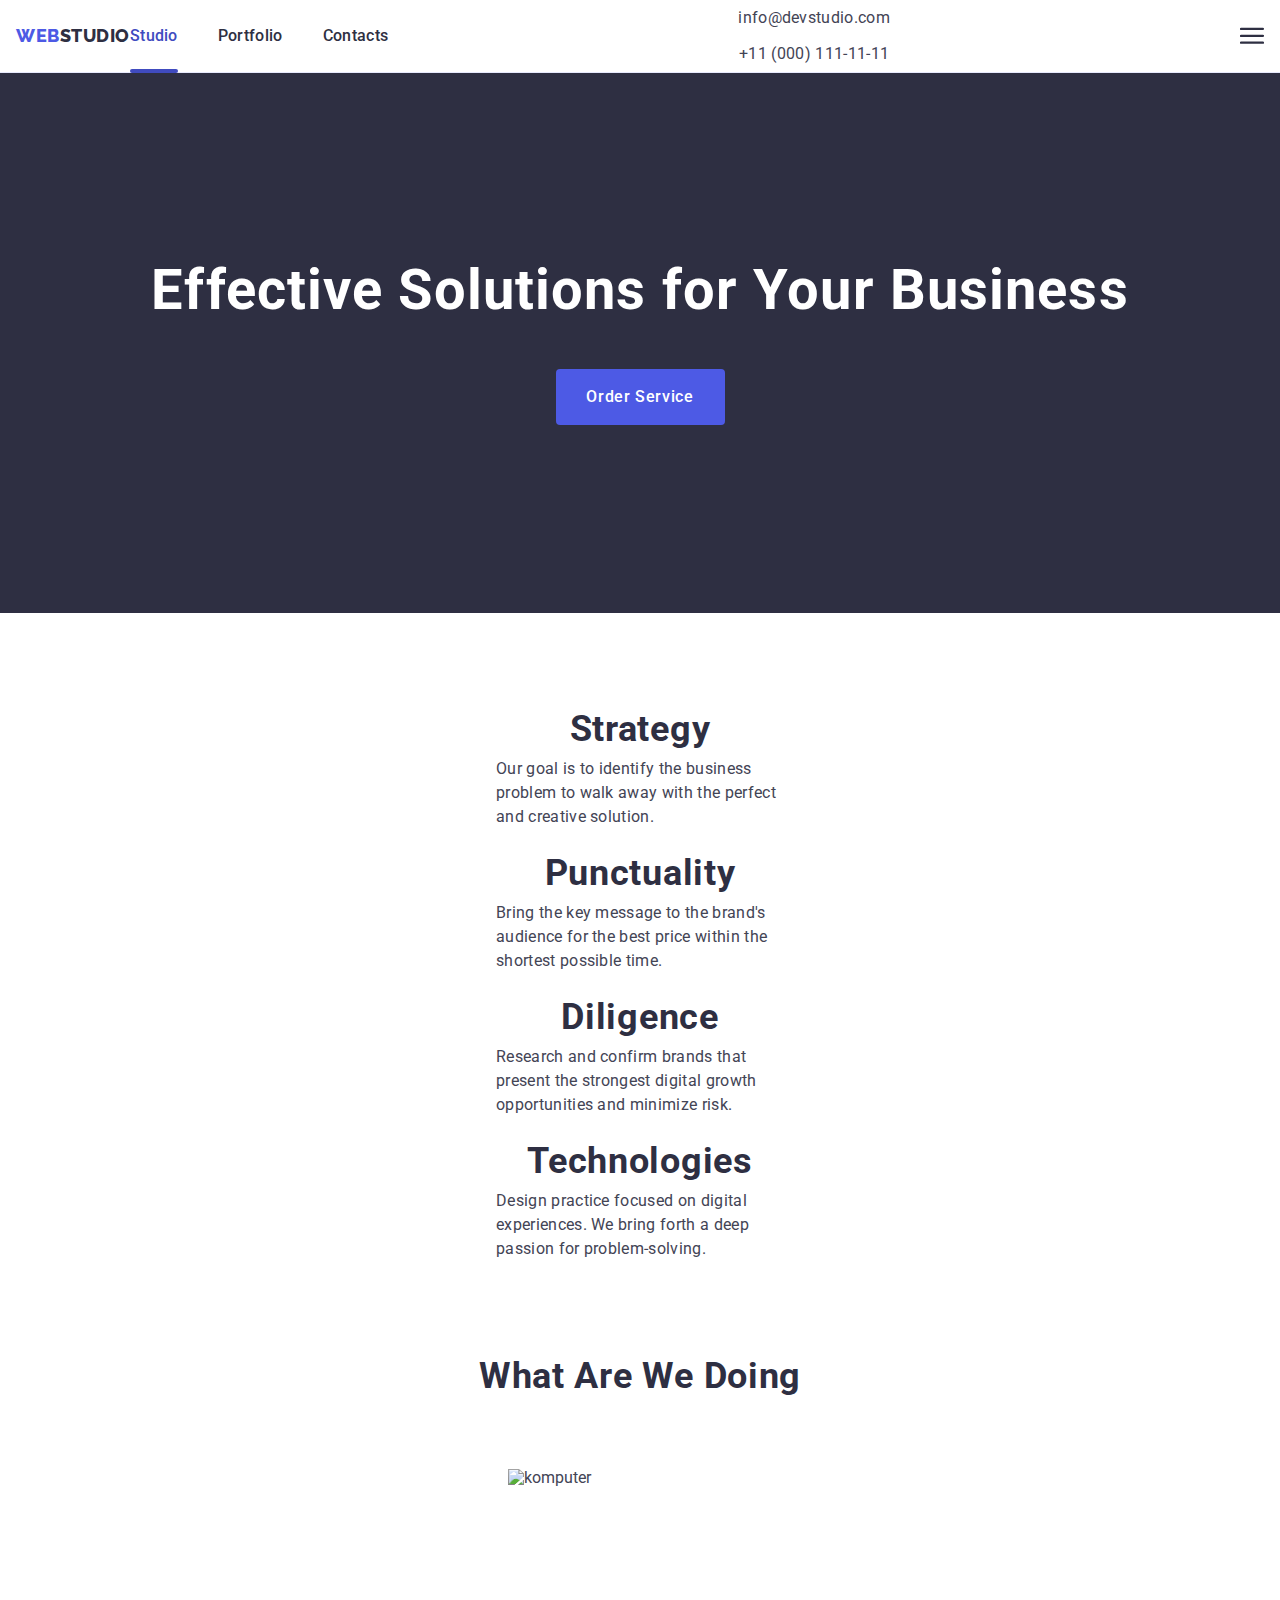
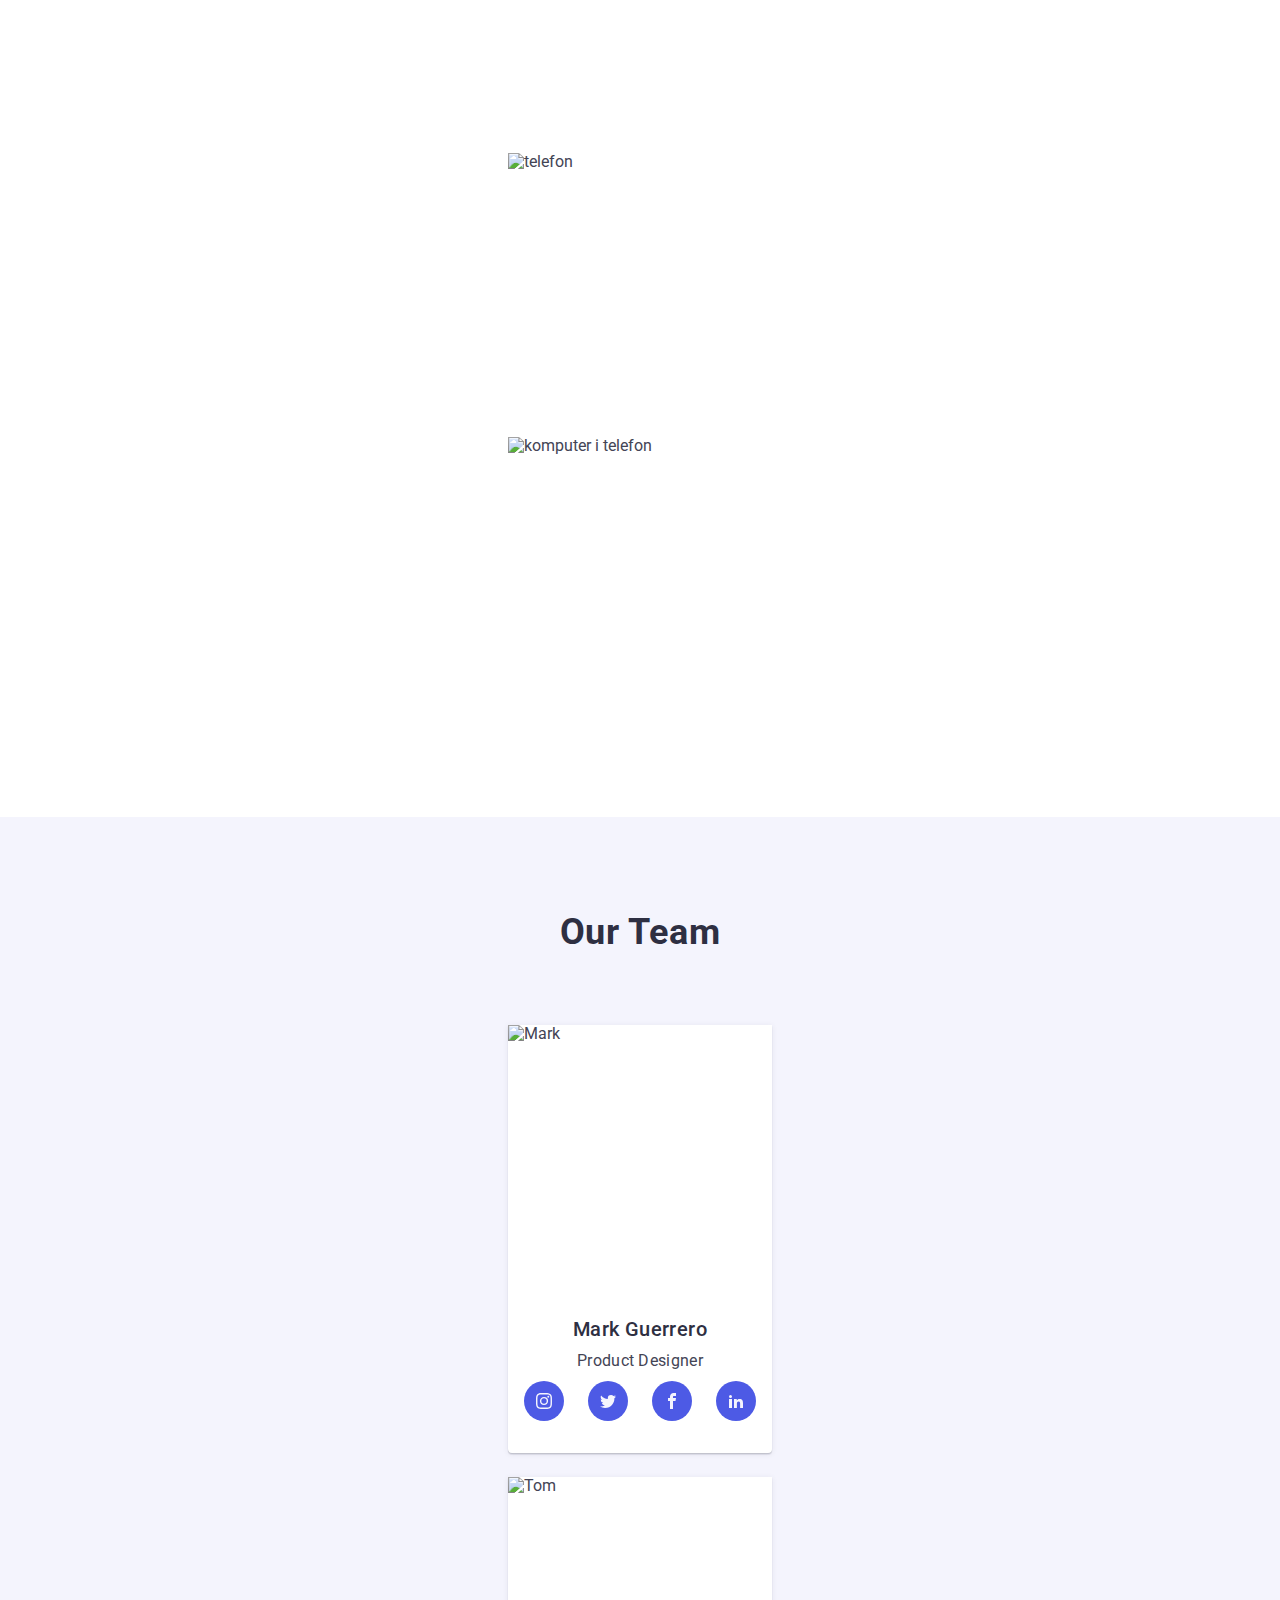
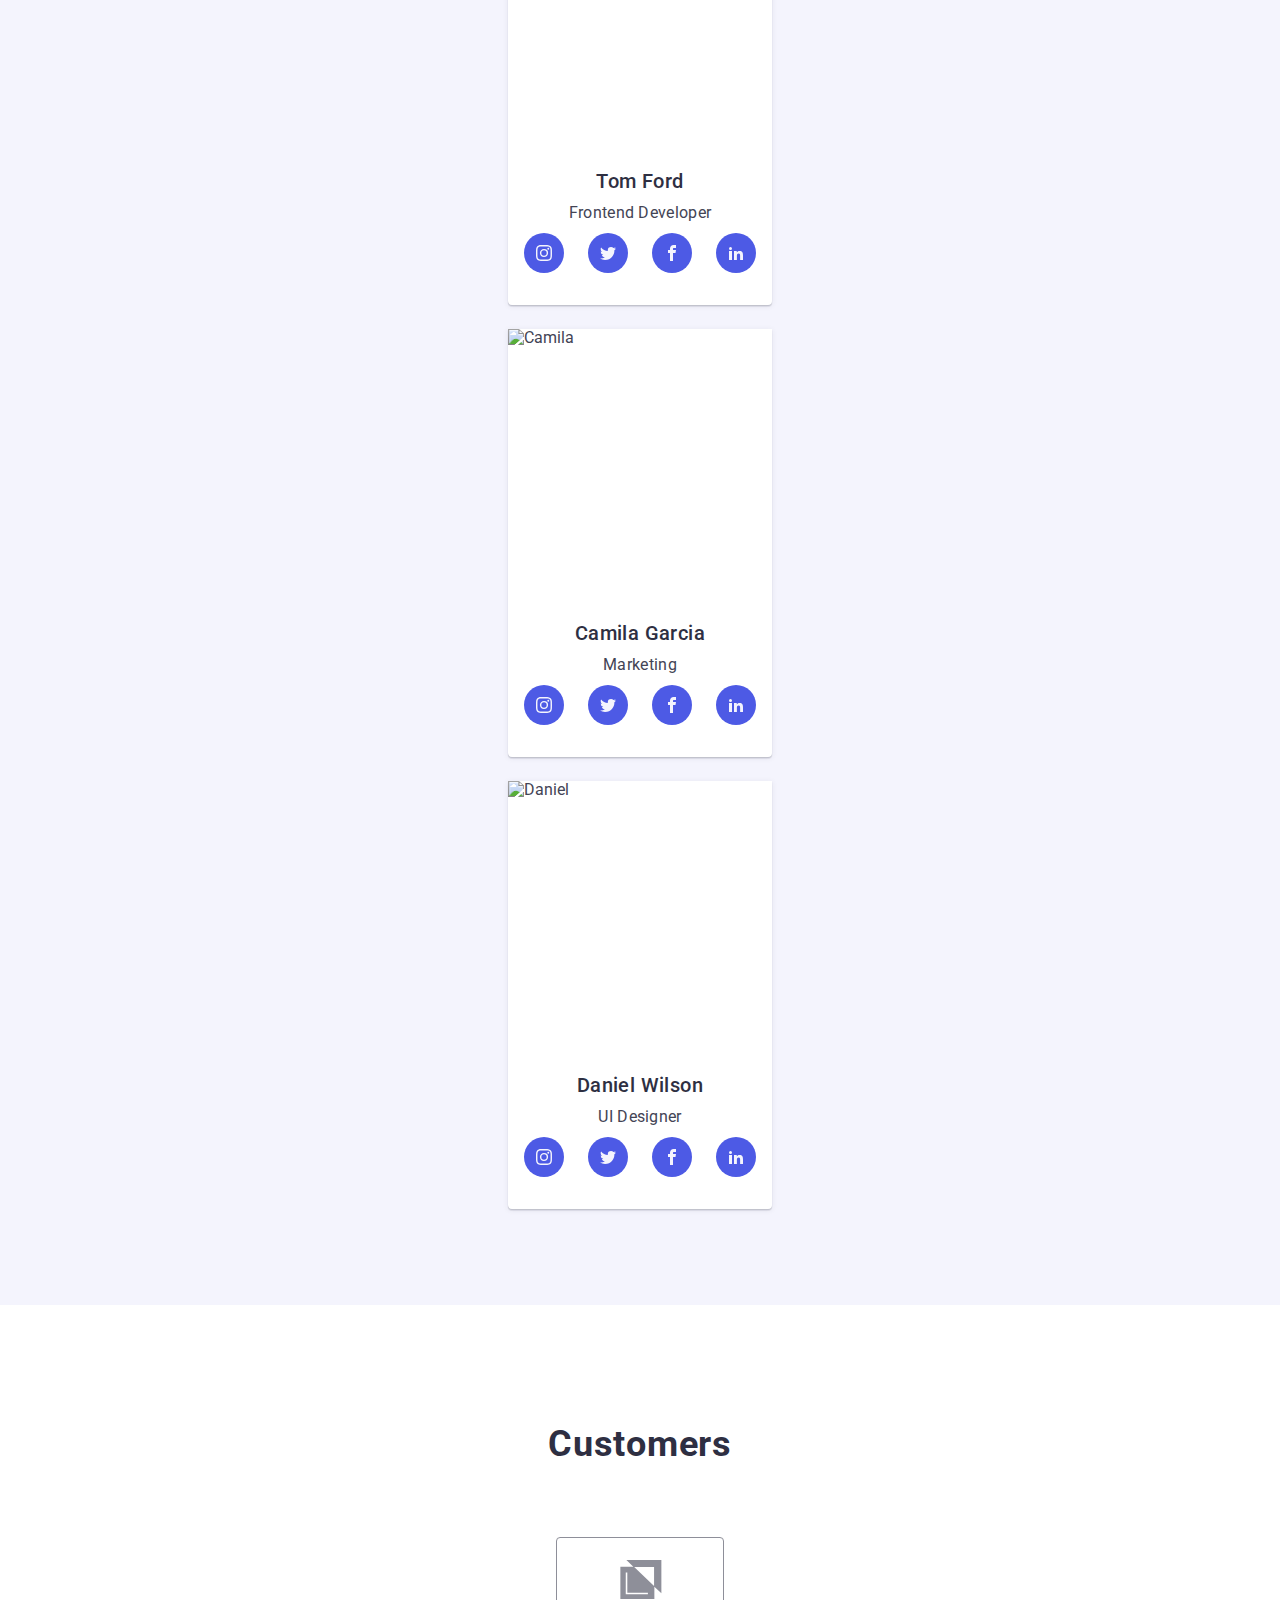
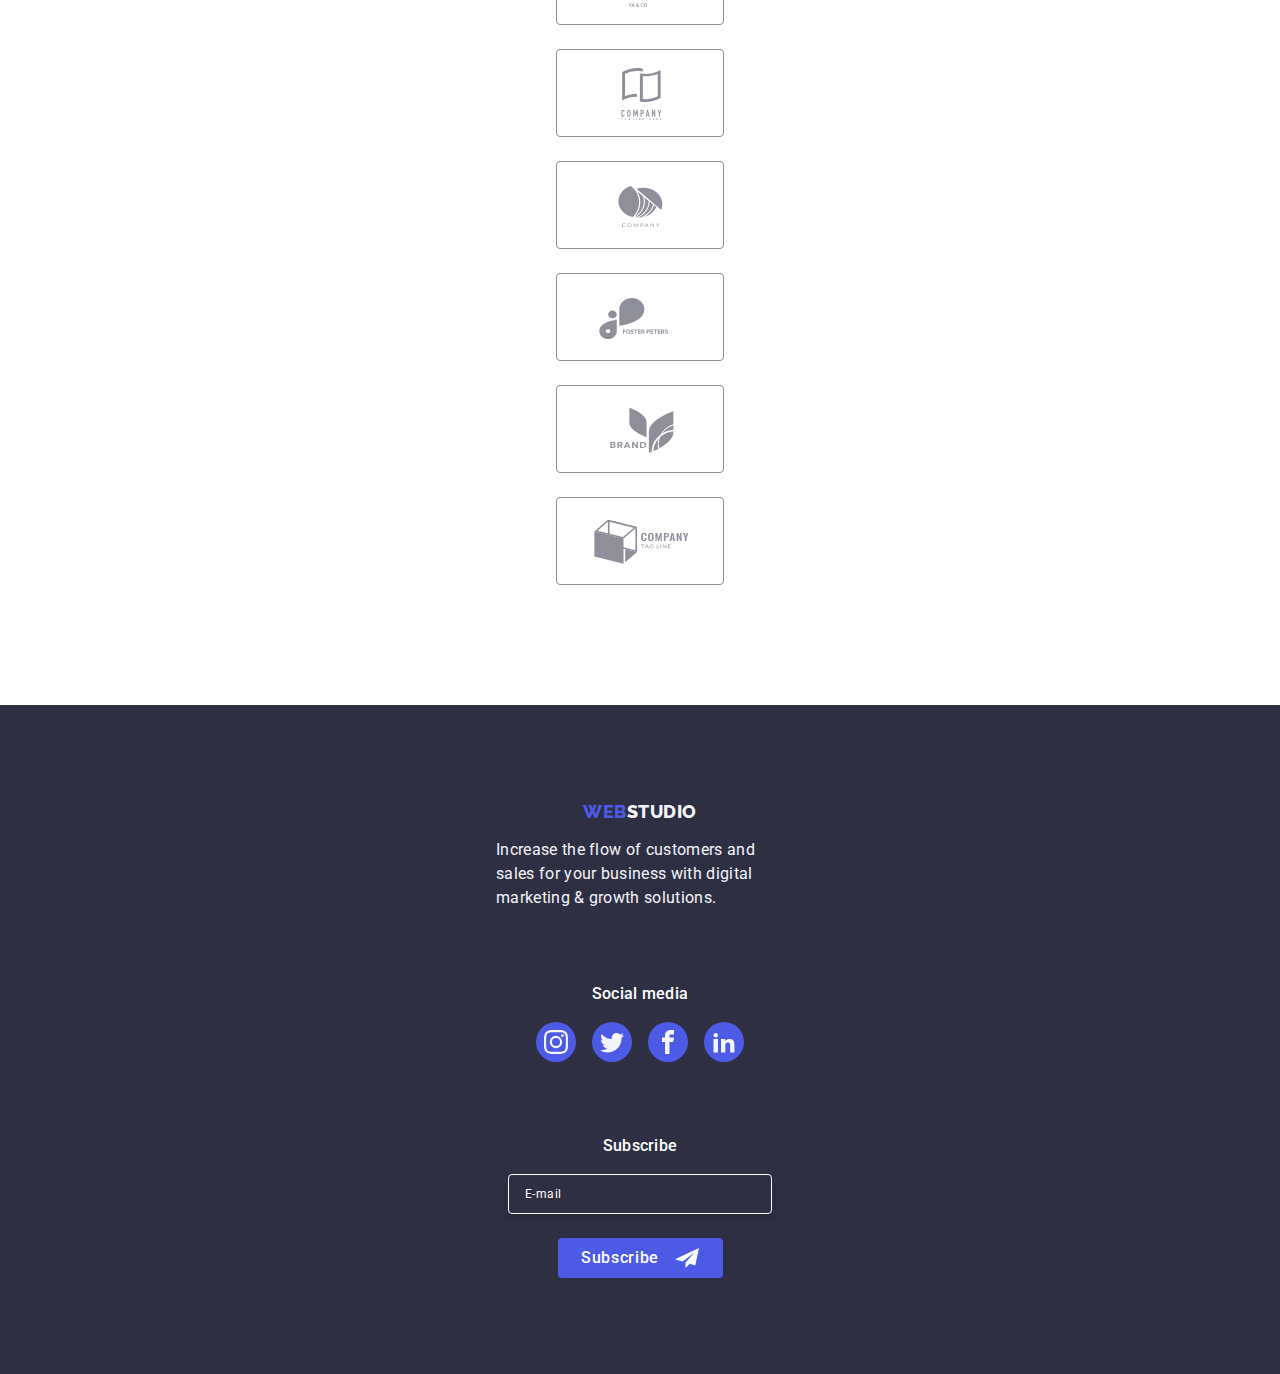
==== commit db657d29: "commit" ====
--- a/index.html
+++ b/index.html
@@ -23,15 +23,7 @@
           <a href="./index.html" class="link logo"
             >Web<span class="logo-studio-top">Studio</span></a
           >
-          <button
-            class="menu-toggle js-open-menu"
-            aria-expanded="false"
-            aria-controls="mobile-menu"
-          >
-            <svg class="menu-hamburger" width="32" height="22">
-              <use href="./images/icons.svg#icon-charm_menu-hamburger"></use>
-            </svg>
-          </button>
+
           <ul class="list nav">
             <li>
               <a href="./index.html" class="link nav active">Studio</a>
@@ -56,6 +48,15 @@
             </li>
           </ul>
         </address>
+        <button
+          class="menu-toggle js-open-menu"
+          aria-expanded="false"
+          aria-controls="mobile-menu"
+        >
+          <svg class="menu-hamburger" width="24" height="24">
+            <use href="./images/icons.svg#icon-charm_menu-hamburger"></use>
+          </svg>
+        </button>
       </div>
     </header>
     <main>
@@ -604,12 +605,15 @@
     </div>
     <div class="menu-container js-menu-container" id="mobile-menu">
       <div>
-        <button class="menu-toggle js-close-menu">
-          <svg class="mobile-close-button" width="8" height="8">
-            <use href="./images/close.svg#icon-close-black-18dp-2-1"></use>
+        <button class="menu-toggle js-close-menu close-btn">
+          <svg class="svg-close-btn" width="8" height="8">
+            <use
+              class="icon"
+              href="./images/icons.svg#icon-close-black-18dp-2-1"
+            ></use>
           </svg>
         </button>
-        <ul class="list mobile-list-header">
+        <ul class="list mobile-menu">
           <li class="list-item">
             <a href="./index.html" class="link page-link page">Studio</a>
           </li>
@@ -623,7 +627,7 @@
       </div>
       <div>
         <address class="mobile-address">
-          <ul class="list mobile-list-address">
+          <ul class="list mobile-menu-address">
             <li>
               <a href="tel:+110001111111" class="link mobile-number"
                 >+11 (000) 111-11-11</a
@@ -636,32 +640,32 @@
             </li>
           </ul>
         </address>
-        <ul class="list mobile-social-media">
-          <li class="mobile-social-media-list">
-            <a href="" class="link mobile-socialmedia-icon">
-              <svg class="mobile-svg" width="24" height="24">
-                <use href="./images/icons.svg#icon-instagram-2"></use>
+        <ul class="socials-mobile">
+          <li class="socials-element">
+            <a href="" class="socials link-footer">
+              <svg class="svg-socials" width="24" height="24">
+                <use href="./images/icons.svg#icon-instagram"></use>
               </svg>
             </a>
           </li>
-          <li class="mobile-social-media-list">
-            <a href="" class="link mobile-socialmedia-icon">
-              <svg class="mobile-svg" width="24" height="24">
-                <use href="./images/icons.svg#icon-twitter-1"></use>
+          <li class="socials-element">
+            <a href="" class="socials link-footer">
+              <svg class="svg-socials" width="24" height="24">
+                <use href="./images/icons.svg#icon-twitter"></use>
               </svg>
             </a>
           </li>
-          <li class="mobile-social-media-list">
-            <a href="" class="link mobile-socialmedia-icon">
-              <svg class="mobile-svg" width="24" height="24">
-                <use href="./images/icons.svg#icon-facebook-1"></use>
+          <li class="socials-element">
+            <a href="" class="socials link-footer">
+              <svg class="svg-socials" width="24" height="24">
+                <use href="./images/icons.svg#icon-facebook"></use>
               </svg>
             </a>
           </li>
-          <li class="mobile-social-media-list">
-            <a href="" class="link mobile-socialmedia-icon">
-              <svg class="mobile-svg" width="24" height="24">
-                <use href="./images/icons.svg#icon-linkedin-1"></use>
+          <li class="socials-element">
+            <a href="" class="socials link-footer">
+              <svg class="svg-socials" width="24" height="24">
+                <use href="./images/icons.svg#icon-linkedin2"></use>
               </svg>
             </a>
           </li>
--- a/css/styles.css
+++ b/css/styles.css
@@ -49,8 +49,10 @@
 
 .header-div {
     display: flex;
-    justify-content: space-around;
+    justify-content: space-between;
     height: 56px;
+    align-items: center;
+    padding: 16px;
 }
 
 .container {
@@ -142,7 +144,7 @@
 }
 
 .list-values {
-    width: 100%;
+    width: 288px;
     padding: 0;
 }
 
@@ -347,7 +349,7 @@
 
 .team {
     background-color: var(--section-background-color);
-    padding: 120px 0;
+    padding: 96px 0;
 }
 
 .list-team {
@@ -400,7 +402,7 @@
     letter-spacing: 0.02em;
     color: var(--section-background-color);
     margin-top: 16px;
-    padding: 0px 16px;
+    width: 288px;
 }
 
 .footer-text-socials {
@@ -838,9 +840,77 @@
 }
 .menu-hamburger {
     stroke: var(--logo-color2);
-    height: 22px;
 }
 
 .menu-toggle {
+    border: none;
     background-color: var(--background-color);
+    height: 24px;
+    width: 24px;
+}
+.menu-container {
+    background-color: var(--background-color);
+    display: none;
+    flex-direction: column;
+    padding: 0 24px 0 16px;
+}
+.menu-container.is-open {
+    display: flex;
+    width: 100%;
+    height: 100%;
+    position: absolute;
+    top: 0px;
+    left: 0px;
+}
+.close-btn {
+    position: absolute;
+    top: 24px;
+    right: 24px;
+    border-radius: 50%;
+    background-color: var(--background-color);
+    display: flex;
+    justify-content: center;
+    align-items: center;
+    border: 1px solid rgba(0, 0, 0, 0.1);
+}
+.list.mobile-menu {
+    align-items: start;
+    list-style: none;
+    margin-top: 72px;
+    gap: 40px;
+    font-size: 36px;
+    font-weight: 700;
+    
+    text-decoration: none;
+}
+
+.list.mobile-menu-address {
+    align-items: start;
+    list-style: none;
+    margin-top: 168px;
+    gap: 24px;
+    font-size: 20px;
+    font-weight: 500;
+    font-style: normal;
+}
+.page-link {
+color: var(--logo-color2);
+}
+
+.page-link.page {
+color: var(--HoverFocus-color)
+}
+.link.mobile-number{
+    color: var(--logo-color1)
+}
+.link.mobile-mail {
+    color: var(--brand-color)
+}
+.socials-mobile {
+    display: flex;
+    gap: 24px;
+    list-style: none;
+    justify-content: space-between;
+    margin-top: 48px;
+    width: 100%;
 }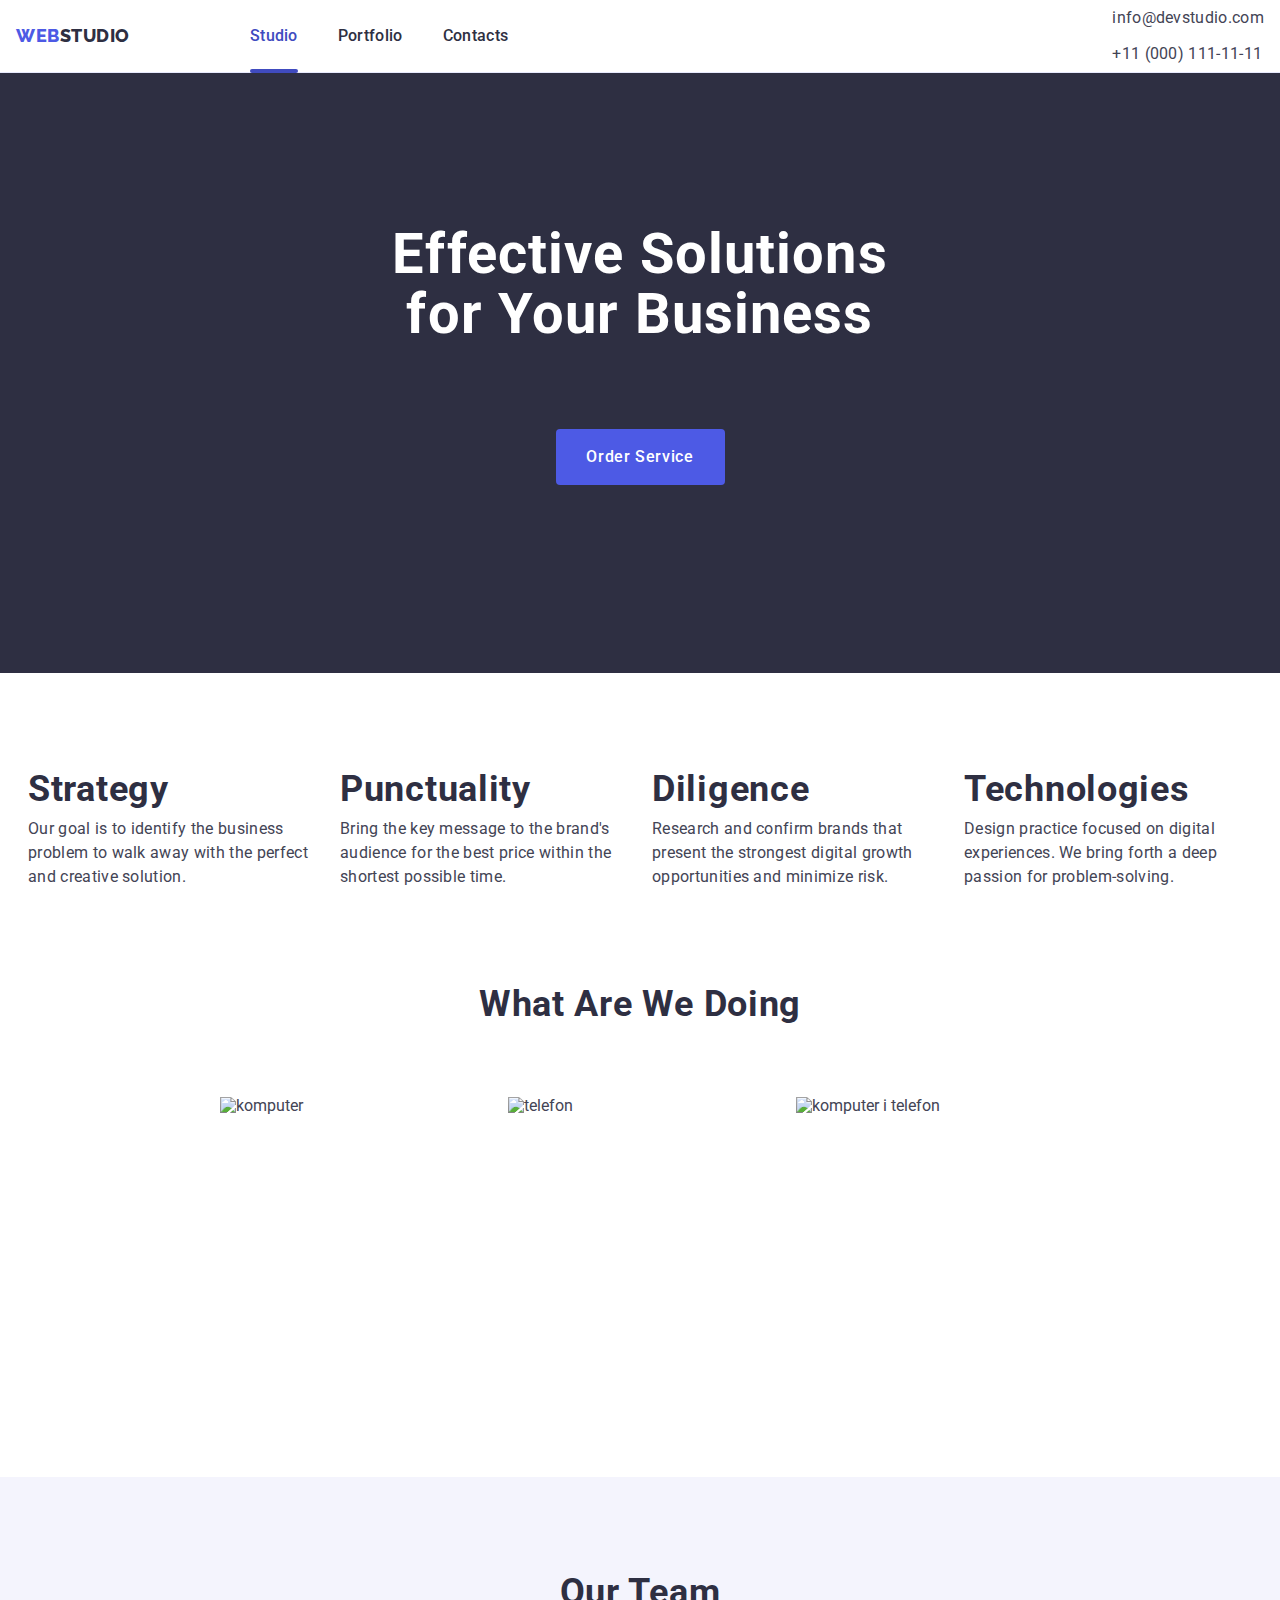
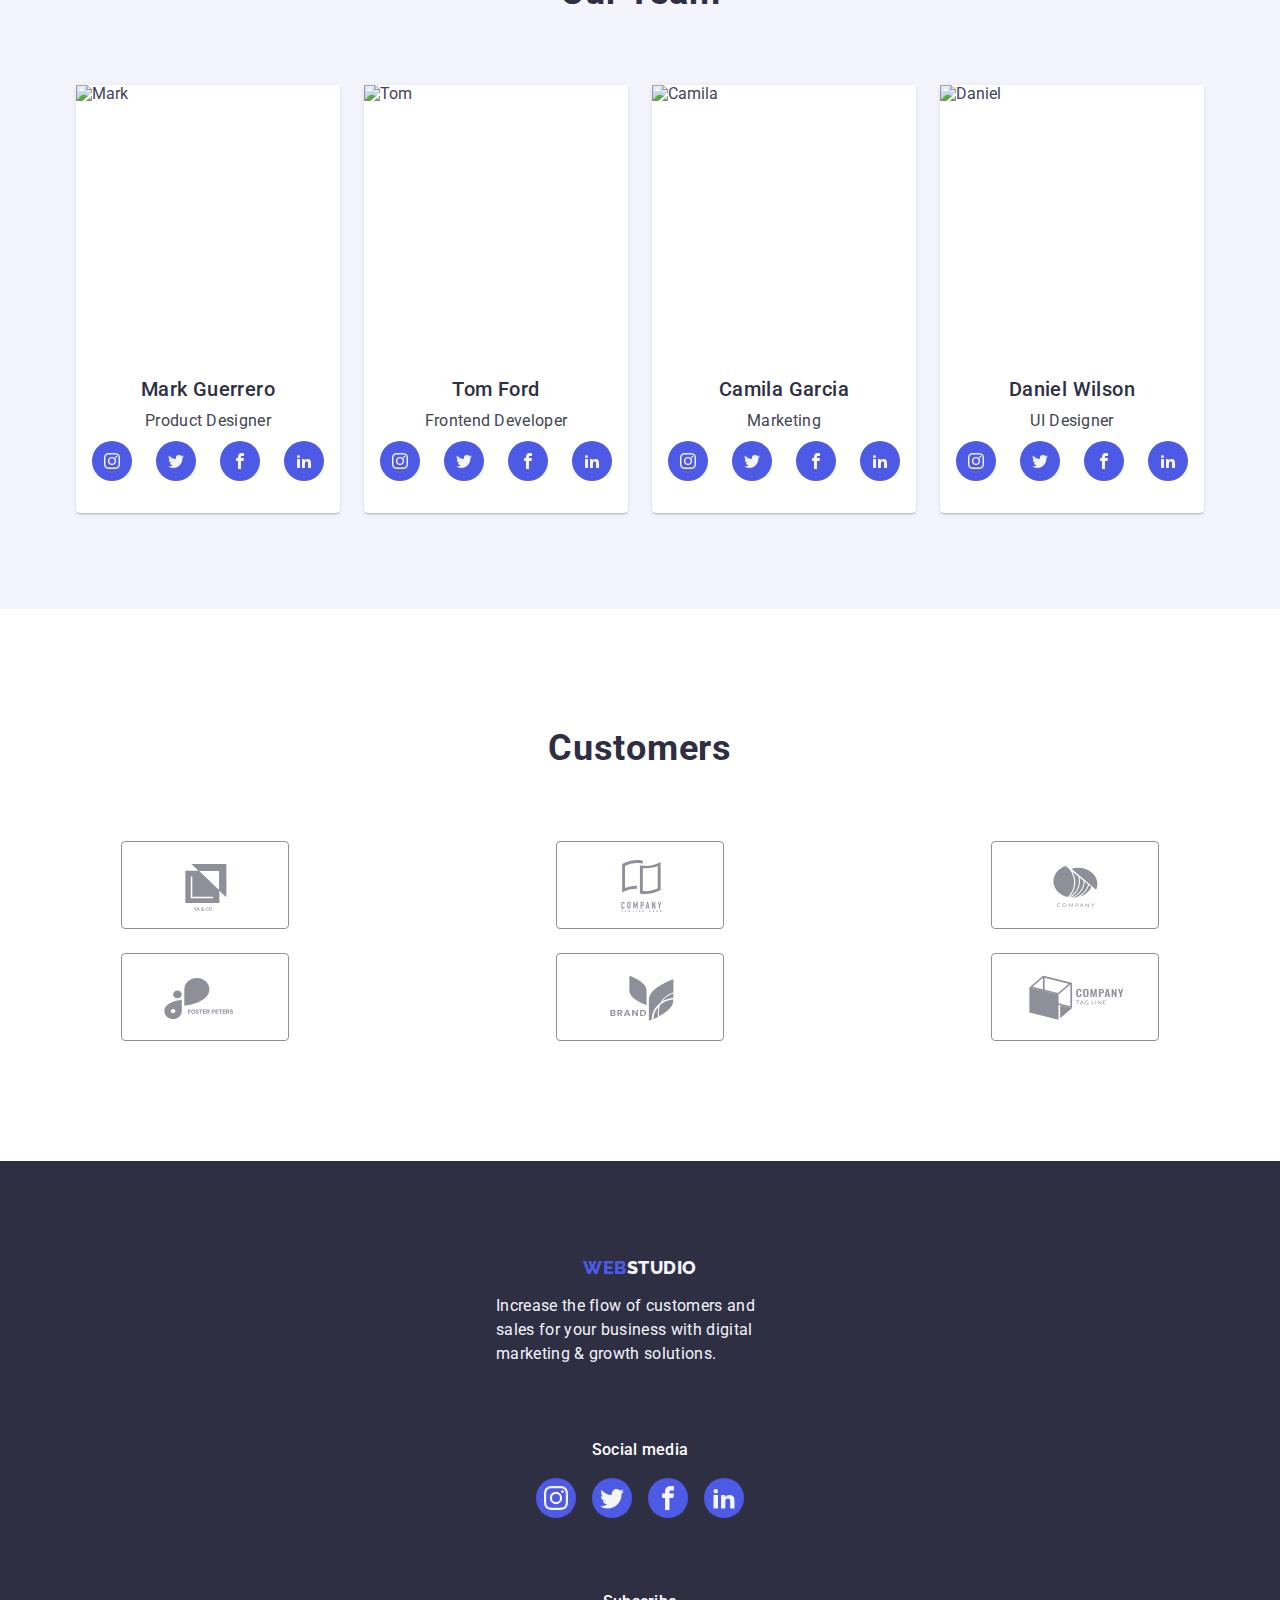
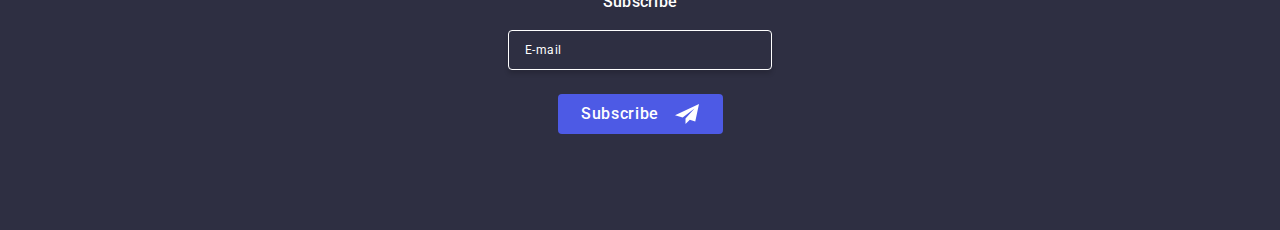
==== commit 05681d2c: "commit" ====
--- a/index.html
+++ b/index.html
@@ -35,7 +35,7 @@
           </ul>
         </nav>
         <address class="address">
-          <ul class="list address">
+          <ul class="list-address">
             <li>
               <a href="mailto:info@devstudio.com" class="link address"
                 >info@devstudio.com</a
--- a/css/styles.css
+++ b/css/styles.css
@@ -157,7 +157,7 @@
     text-align: center;
 }
 
-.list.address {
+.list-address {
     display: none;
     gap: 40px;
     padding: 24px 0;
@@ -244,6 +244,12 @@
     letter-spacing: 0.02em;
     color: var(--background-color);
     margin: 0 auto;
+    width: 216px;
+    height: 160px;
+    display: flex;
+    align-items: center;
+    justify-content: center;
+    padding-bottom: 72px;;
 }
 
 .button.studio {
@@ -824,20 +830,6 @@
     margin-left: 16px;
 }
 
-@media screen and (min-width: 768px) {
-    .header-div {
-        height: 72px;
-    }
-    .list.nav {
-        display: flex;
-        flex-direction: row;
-    }
-    .list.address {
-        display: flex;
-        gap: 12px;
-        padding: 16px;
-    }
-}
 .menu-hamburger {
     stroke: var(--logo-color2);
 }
@@ -910,7 +902,54 @@
     display: flex;
     gap: 24px;
     list-style: none;
-    justify-content: space-between;
+    justify-content: space-around;
     margin-top: 48px;
     width: 100%;
+}
+@media screen and (min-width: 768px) {
+    .header-div {
+        height: 72px;
+    }
+    .list.nav {
+        display: flex;
+        flex-direction: row;
+        margin-left: 120px;
+    }
+    .list-address {
+        display: flex;
+        flex-direction: column;
+        gap: 12px;
+        list-style: none;
+    }
+    .menu-toggle {
+        display: none;
+    }
+    .list {
+        flex-direction: row;
+        flex-wrap: wrap;
+        justify-content: center;
+    }
+    .list-values h3 {
+        text-align: start;
+    }
+    .hero-header {
+        width: 496px;
+        height: 120px;
+    }
+    .list.customers {
+        display: flex;
+        flex-wrap: wrap;
+        justify-content: center;
+        gap: 24px;
+}
+   .list.customers-element {
+       flex: calc(33.33% - 24px);
+       box-sizing: border-box;
+       display: flex;
+       justify-content: center;
+       align-items: center;
+   }
+   .footer-bigbox {
+    
+   }
 }